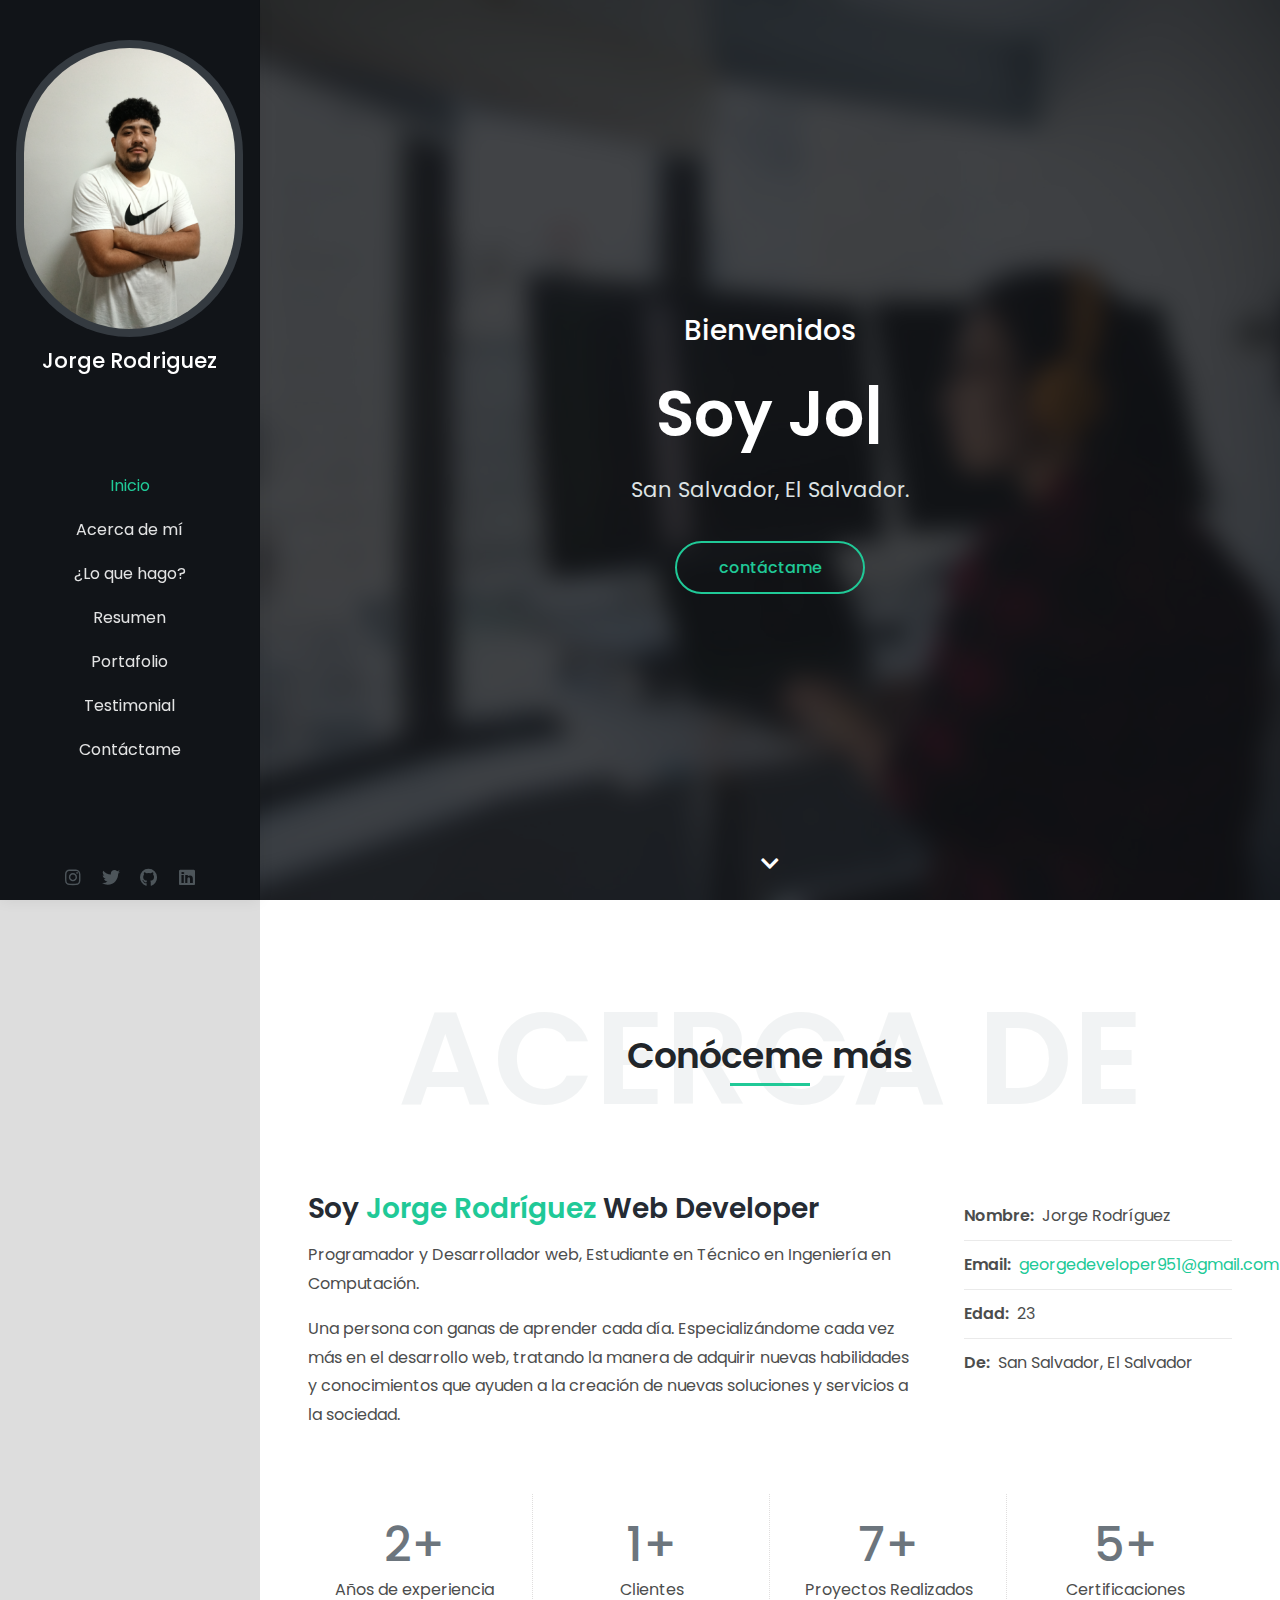
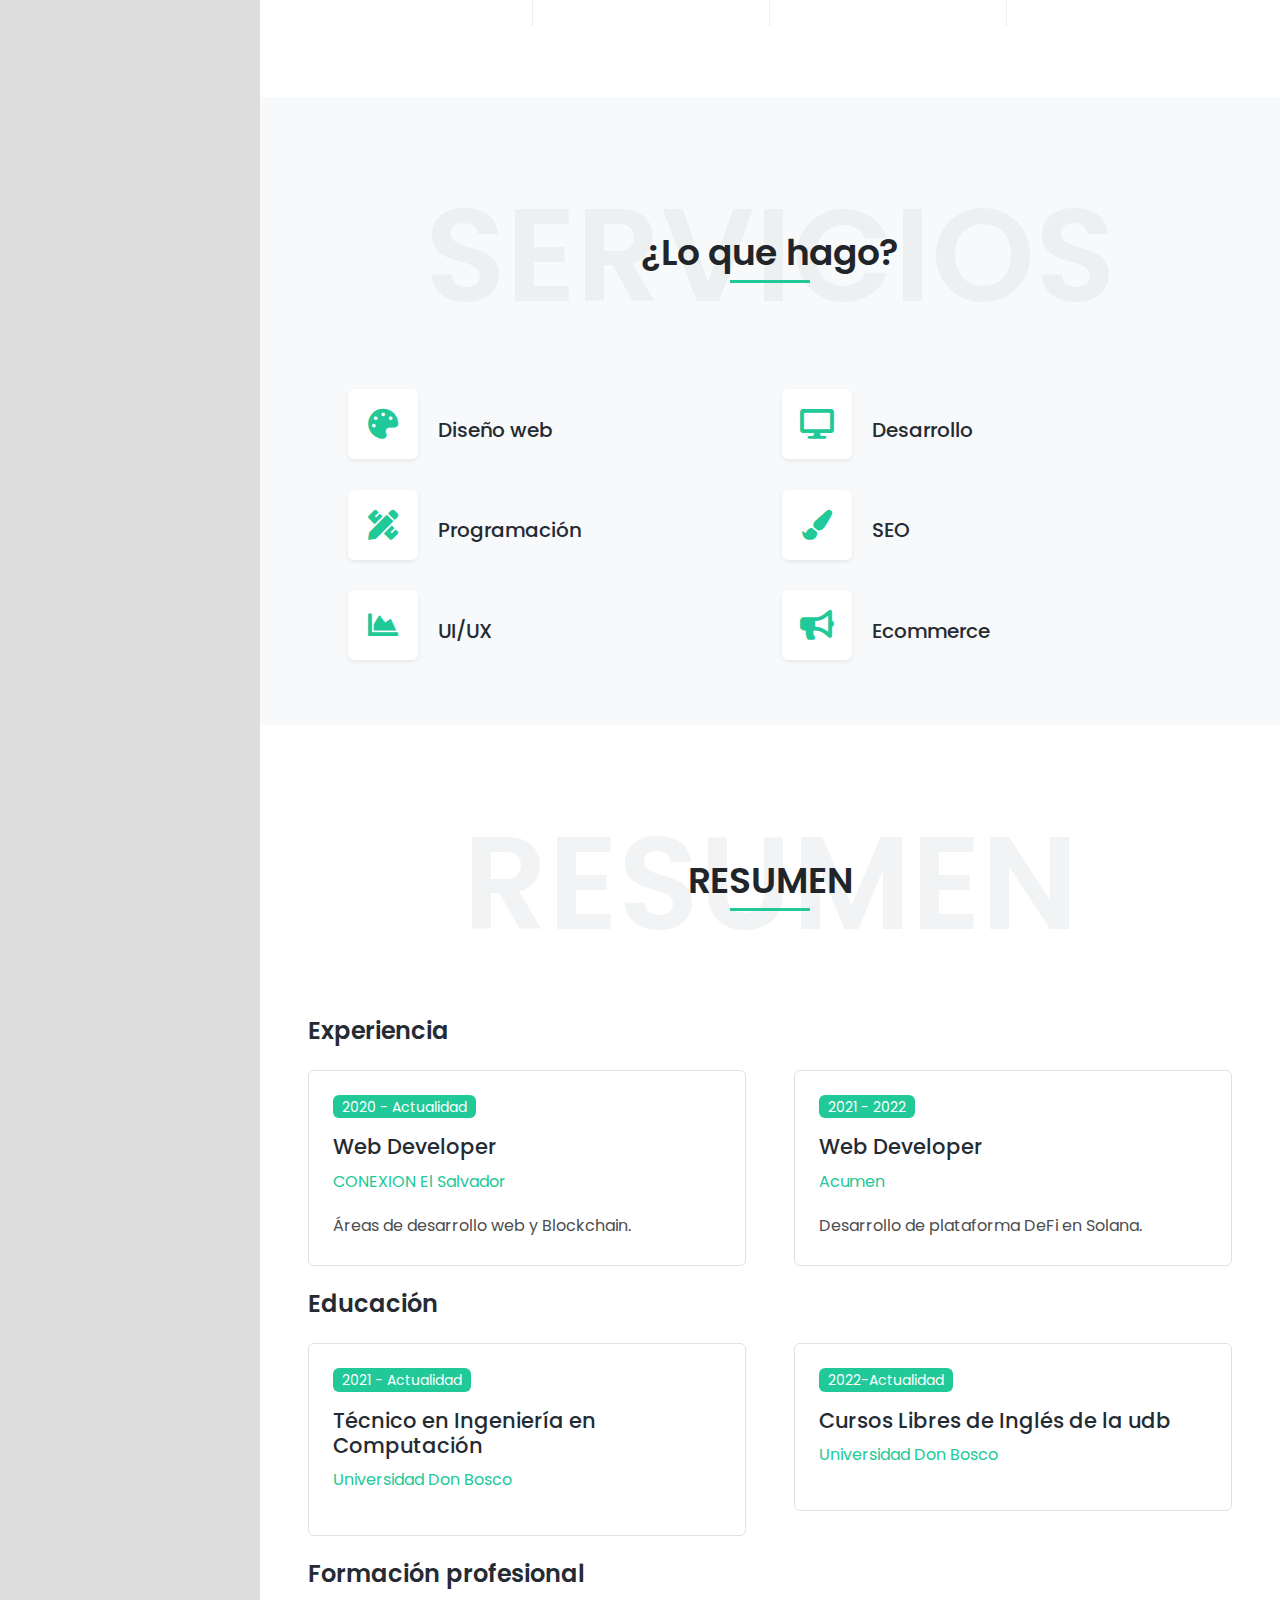
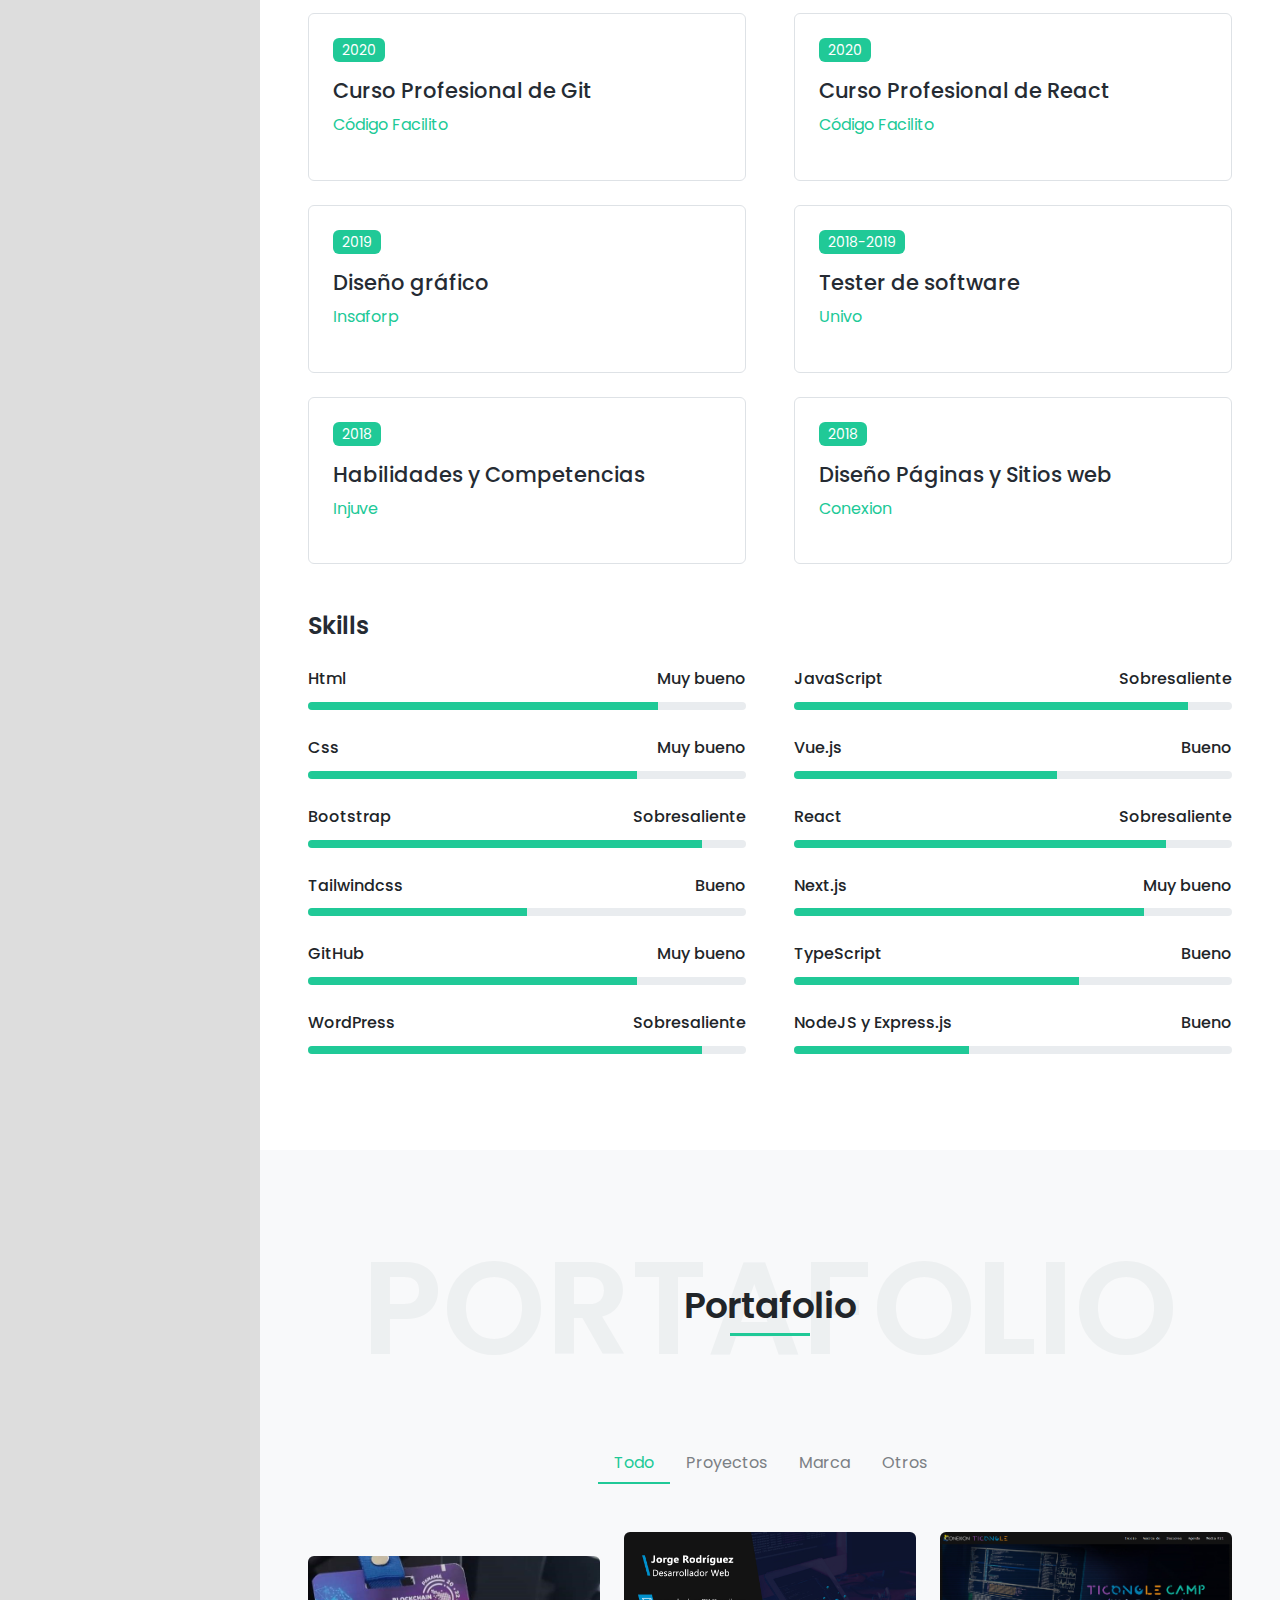
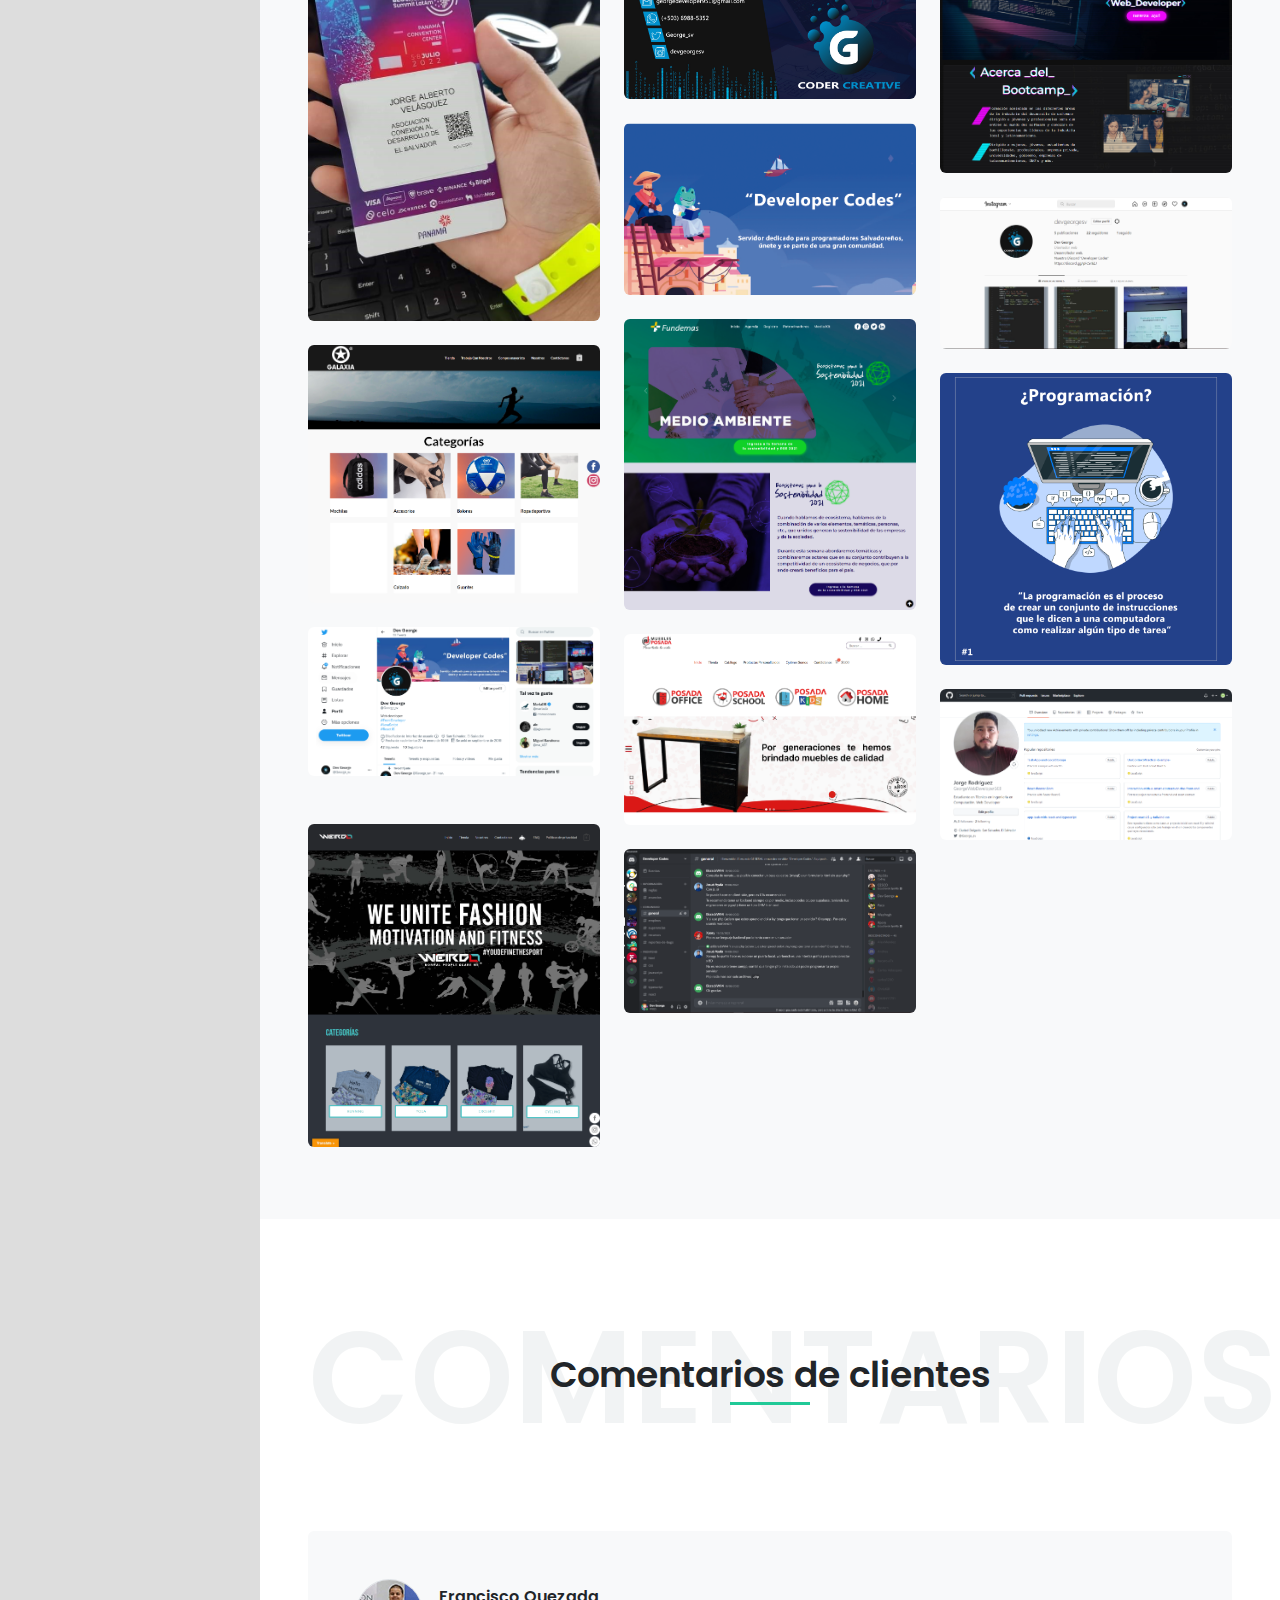
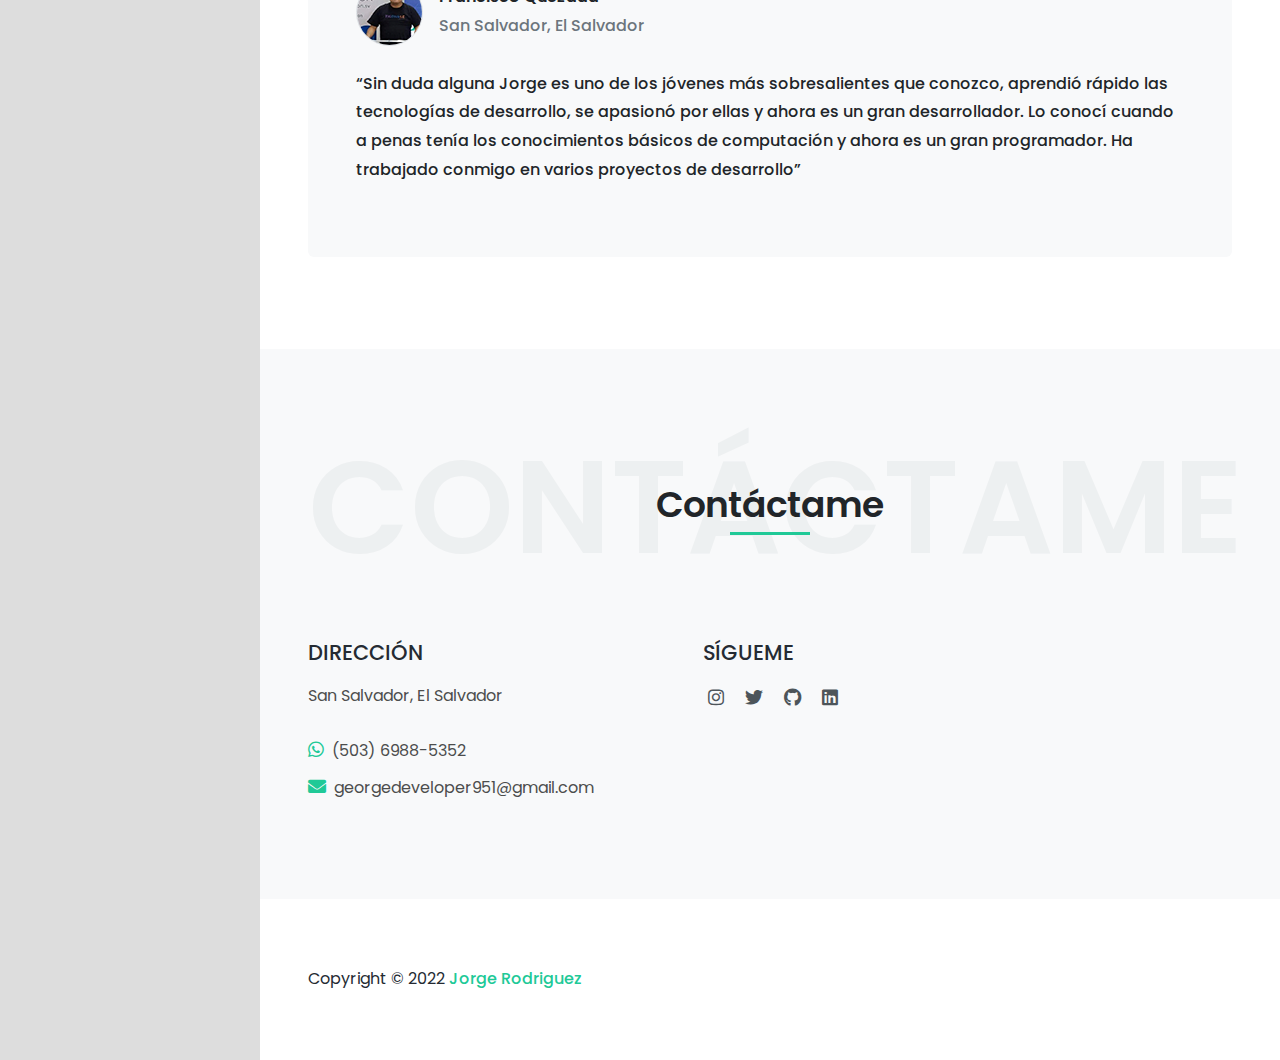
==== index.html @ da973ad8 "Portafolio" ====
<!DOCTYPE html>
<html lang="en">
<head>
<meta charset="UTF-8" />
<meta http-equiv="X-UA-Compatible" content="IE=edge">
<meta name="viewport" content="width=device-width, initial-scale=1">
<link href="images/logos_george.png" rel="icon" />
<title>Jorge Rodríguez - Desarrollador web</title>
<meta name="description" content="Simone is responsive bootstrap 5 one page personal portfolio html template.">
<meta name="author" content="harnishdesign.net">

<!-- Web Fonts -->
<link href="https://fonts.googleapis.com/css2?family=Poppins:ital,wght@0,100;0,200;0,300;0,400;0,500;0,600;0,700;0,800;0,900;1,100;1,200;1,300;1,400;1,500;1,600;1,700;1,800;1,900&display=swap" rel="stylesheet">

<!-- Stylesheet
============================== -->
<!-- Bootstrap -->
<link rel="stylesheet" type="text/css" href="vendor/bootstrap/css/bootstrap.min.css" />
<!-- Font Awesome Icon -->
<link rel="stylesheet" type="text/css" href="vendor/font-awesome/css/all.min.css" />
<!-- Owl Carousel -->
<link rel="stylesheet" type="text/css" href="vendor/owl.carousel/assets/owl.carousel.min.css" />
<!-- Magnific Popup -->
<link rel="stylesheet" type="text/css" href="vendor/magnific-popup/magnific-popup.min.css" />
<!-- Custom Stylesheet -->
<link rel="stylesheet" type="text/css" href="css/stylesheet.css" />

<!-- <link rel="stylesheet" type="text/css" href="css/main.css" /> -->

</head>

<body class="side-header" data-bs-spy="scroll" data-bs-target="#header-nav" data-bs-offset="1">

<!-- Preloader -->
<!-- <div class="preloader">
  <div class="lds-ellipsis">
    <div></div>
    <div></div>
    <div></div>
    <div></div>
  </div>
</div> -->
<!-- Preloader End --> 

<!-- Document Wrapper   
=============================== -->
<div id="main-wrapper"> 
  <!-- Header
  ============================ -->
  <header id="header" class="sticky-top"> 
    <!-- Navbar -->
    <nav class="primary-menu navbar navbar-expand-lg navbar-dark bg-dark border-bottom-0">
      <div class="container-fluid position-relative h-100 flex-lg-column ps-3 px-lg-3 pt-lg-3 pb-lg-2"> 
        
        <!-- Logo --> 
        <a href="index.html" class="mb-lg-auto mt-lg-4">
			<span class="bg-dark-2 rounded-pill p-2 mb-lg-1 d-none d-lg-inline-block">
				<img class="img-fluid rounded-pill d-block" src="images/profile.png" title="I'm Simone" alt="">
			</span>
			<h1 class="text-5 text-white text-center mb-0 d-lg-block">Jorge Rodriguez</h1>
        </a> 
        <!-- Logo End -->
        
        <div id="header-nav" class="collapse navbar-collapse w-100 my-lg-auto">
          <ul class="navbar-nav text-lg-center my-lg-auto py-lg-3">
            <li class="nav-item"><a class="nav-link smooth-scroll active" href="#home">Inicio</a></li>
            <li class="nav-item"><a class="nav-link smooth-scroll" href="#about">Acerca de mí</a></li>
            <li class="nav-item"><a class="nav-link smooth-scroll" href="#services">¿Lo que hago?</a></li>
            <li class="nav-item"><a class="nav-link smooth-scroll" href="#resume">Resumen</a></li>
            <li class="nav-item"><a class="nav-link smooth-scroll" href="#portfolio">Portafolio</a></li>
            <li class="nav-item"><a class="nav-link smooth-scroll" href="#testimonial">Testimonial</a></li>
            <li class="nav-item"><a class="nav-link smooth-scroll" href="#contact">Contáctame</a></li>
          </ul>
        </div>
        <ul class="social-icons justify-content-center justify-content-md-start">
            
          <li class="social-icons-google">
            <a data-bs-toggle="tooltip" href="https://www.instagram.com/devgeorgesv/" target="_blank" title="instagram">
               <i class="fab fa-instagram"></i>
             </a>
          </li>
          
          <li class="social-icons-twitter">
             <a data-bs-toggle="tooltip" href="https://twitter.com/George_sv" target="_blank" title="Twitter">
               <i class="fab fa-twitter"></i>
             </a>
          </li>

        <li class="social-icons-github">
          <a data-bs-toggle="tooltip" href="https://github.com/GeorgeWebDeveloper503" target="_blank" title="GitHub">
            <i class="fab fa-github"></i>
          </a>
        </li>

        <li class="social-icons-github">
          <a data-bs-toggle="tooltip" href="https://www.linkedin.com/in/jorgerodriguezsv/" target="_blank" title="linkedin">
            <i class="fab fa-linkedin"></i>
          </a>
        </li>
        
        </ul>
        <button class="navbar-toggler" type="button" data-bs-toggle="collapse" data-bs-target="#header-nav"><span></span><span></span><span></span></button>
      </div>
    </nav>
    <!-- Navbar End --> 
  </header>
  <!-- Header End --> 
		
  <!-- Content
  ============================================= -->
  <div id="content" role="main"> 
    
    <!-- Intro
    ============================================= -->
    <section id="home">
      <div class="hero-wrap">
        <div class="hero-mask opacity-8 bg-dark"></div>
        <div class="hero-bg parallax" style="background-image:url('images/intro-bg.jpg');"></div>
        <div class="hero-content section d-flex min-vh-100">
          <div class="container my-auto">
            <div class="row">
              <div class="col-12 text-center">
                <div class="typed-strings">
                  <p>Soy Jorge Rodríguez </p>
                  <p>Soy Freelancer</p>
                  <p>Soy Desarrollador web</p>
                  <p>Soy Programador web</p>
                  <p>Soy Diseñador web </p>
                </div>
                <p class="text-7 fw-500 text-white mb-2 mb-md-3">Bienvenidos</p>
                <h2 class="text-16 fw-600 text-white mb-2 mb-md-3"><span class="typed"></span></h2>
                <p class="text-5 text-light mb-4">San Salvador, El Salvador.                </p>
				<a href="#contact" class="btn btn-outline-primary rounded-pill shadow-none smooth-scroll mt-2">contáctame</a>
              </div>
            </div>
          </div>
          <a href="#about" class="scroll-down-arrow text-white smooth-scroll"><span class="animated"><i class="fa fa-chevron-down"></i></span></a> </div>
      </div>
    </section>
    <!-- Intro end --> 
    
    <!-- About
    ============================================= -->
    <section id="about" class="section">
      <div class="container px-lg-5"> 
        <!-- Heading -->
        <div class="position-relative d-flex text-center mb-5">
          <h2 class="text-24 text-light opacity-4 text-uppercase fw-600 w-100 mb-0">Acerca de</h2>
          <p class="text-9 text-dark fw-600 position-absolute w-100 align-self-center lh-base mb-0">Conóceme más<span class="heading-separator-line border-bottom border-3 border-primary d-block mx-auto"></span> </p>
        </div>
        <!-- Heading end-->
        
        <div class="row gy-5">
          <div class="col-lg-7 col-xl-8 text-center text-lg-start">
            <h2 class="text-7 fw-600 mb-3">Soy <span class="text-primary">Jorge Rodríguez</span> Web Developer</h2>
            <p>Programador y Desarrollador web, Estudiante en Técnico en Ingeniería en Computación.</p>
            <p>Una persona con ganas de aprender cada día. Especializándome cada vez más en el desarrollo web, tratando la manera de adquirir nuevas habilidades y conocimientos que ayuden a la creación de nuevas soluciones y servicios a la sociedad.</p>
          </div>
          <div class="col-lg-5 col-xl-4">
            <div class="ps-lg-4">
              <ul class="list-style-2">
                <li class=""><span class="fw-600 me-2">Nombre:</span>Jorge Rodríguez</li>
                <li class=""><span class="fw-600 me-2">Email:</span><a href="georgedeveloper951@gmail.com">georgedeveloper951@gmail.com</a></li>
                <li class=""><span class="fw-600 me-2">Edad:</span>23</li>
                <li class="border-0"><span class="fw-600 me-2">De:</span>San Salvador, El Salvador</li>
              </ul>
              <!-- <a href="#" class="btn btn-primary rounded-pill">Descargar CV</a> </div> -->
          </div>
        </div>
        <div class="brands-grid separator-border mt-5">
          <div class="row">
            <div class="col-6 col-md-3">
              <div class="featured-box text-center">
                <h4 class="text-12 text-muted mb-0"><span class="counter" data-from="0" data-to="2">2</span>+</h4>
                <p class="mb-0">Años de experiencia</p>
              </div>
            </div>
            <div class="col-6 col-md-3">
              <div class="featured-box text-center">
                <h4 class="text-12 text-muted mb-0"><span class="counter" data-from="0" data-to="1">1</span>+</h4>
                <p class="mb-0">Clientes</p>
              </div>
            </div>
            <div class="col-6 col-md-3">
              <div class="featured-box text-center">
                <h4 class="text-12 text-muted mb-0"><span class="counter" data-from="0" data-to="7">7</span>+</h4>
                <p class="mb-0">Proyectos Realizados</p>
              </div>
            </div>
            <div class="col-6 col-md-3">
              <div class="featured-box text-center">
                <h4 class="text-12 text-muted mb-0"><span class="counter" data-from="0" data-to="5">5</span>+</h4>
                <p class="mb-0">Certificaciones</p>
              </div>
            </div>
          </div>
        </div>
      </div>
    </section>
    <!-- About end --> 
    
    <!-- Services
    ============================================= -->
    <section id="services" class="section bg-light">
      <div class="container px-lg-5"> 
        <!-- Heading -->
        <div class="position-relative d-flex text-center mb-5">
          <h2 class="text-24 text-light opacity-4 text-uppercase fw-600 w-100 mb-0">SERVICIOS</h2>
          <p class="text-9 text-dark fw-600 position-absolute w-100 align-self-center lh-base mb-0">¿Lo que hago?<span class="heading-separator-line border-bottom border-3 border-primary d-block mx-auto"></span> </p>
        </div>
        <!-- Heading end-->
        
        <div class="row">
          <div class="col-lg-11 mx-auto">
            <div class="row">
              <div class="col-md-6">
                <div class="featured-box style-3 mb-5">
                  <div class="featured-box-icon text-primary bg-white shadow-sm rounded"> <i class="fas fa-palette"></i> </div>
                  <p class="mb-0"> <br />  </p>
                  <h3 class="centerSpecialty">Diseño web</h3>
                
                </div>
              </div>
              <div class="col-md-6">
                <div class="featured-box style-3 mb-5">
                  <div class="featured-box-icon text-primary bg-white shadow-sm rounded"> <i class="fas fa-desktop"></i></div>
                  <p class="mb-0"> <br />  </p>
                  <h3 class="centerSpecialty">Desarrollo</h3>
                
                </div>
              </div>
              <div class="col-md-6">
                <div class="featured-box style-3 mb-5">
                  <div class="featured-box-icon text-primary bg-white shadow-sm rounded"> <i class="fas fa-pencil-ruler"></i> </div>
                  <p class="mb-0"> <br />  </p>
                  <h3 class="centerSpecialty">Programación</h3>
                
                </div>
              </div>
              <div class="col-md-6">
                <div class="featured-box style-3 mb-5">
                  <div class="featured-box-icon text-primary bg-white shadow-sm rounded"> <i class="fas fa-paint-brush"></i> </div>
                  <p class="mb-0"> <br />  </p>
                  <h3 class="centerSpecialty">SEO</h3>
                
                </div>
              </div>
              <div class="col-md-6">
                <div class="featured-box style-3 mb-5 mb-md-0">
                  <div class="featured-box-icon text-primary bg-white shadow-sm rounded"> <i class="fas fa-chart-area"></i> </div>
                  <p class="mb-0"> <br />  </p>
                  <h3 class="centerSpecialty">UI/UX</h3>
                
                </div>
              </div>
              <div class="col-md-6">
                <div class="featured-box style-3 mb-0">
                  <div class="featured-box-icon text-primary bg-white shadow-sm rounded"> <i class="fas fa-bullhorn"></i> </div>
                  <p class="mb-0"> <br />  </p>
                  <h3 class="centerSpecialty">Ecommerce</h3>
                
                </div>
              </div>
            </div>
          </div>
        </div>
      </div>
    </section>
    <!-- Services end --> 
    
    <!-- Resume
    ============================================= -->
    <section id="resume" class="section">
      <div class="container px-lg-5"> 
        <!-- Heading -->
        <div class="position-relative d-flex text-center mb-5">
          <h2 class="text-24 text-light opacity-4 text-uppercase fw-600 w-100 mb-0">RESUMEN</h2>
          <p class="text-9 text-dark fw-600 position-absolute w-100 align-self-center lh-base mb-0">RESUMEN<span class="heading-separator-line border-bottom border-3 border-primary d-block mx-auto"></span> </p>
        </div>
        <!-- Heading end-->
        
        <div class="row gx-5"> 
            <!-- My Experience -->
            <h2 class="text-6 fw-600 mb-4">Experiencia</h2>
           
            <div class="col-md-6">
             
              <div class="bg-white border rounded p-4 mb-4">
                <p class="badge bg-primary text-2 fw-400">2020 - Actualidad</p>
                <h3 class="text-5">Web Developer</h3>
                <p class="text-danger"><a href="https://www.linkedin.com/company/conexion_sv/" target="_blank">CONEXION El Salvador</a></p>
                <p class="mb-0">Áreas de desarrollo web y Blockchain.</p>

              </div>            
            </div>

            <div class="col-md-6">
              
              <div class="bg-white border rounded p-4 mb-4">
                <p class="badge bg-primary text-2 fw-400">2021 - 2022</p>
                <h3 class="text-5">Web Developer</h3>
                <p class="text-danger"> <a href="https://acumen.network/" target="_blank"> Acumen</a></p>
                <p class="mb-0">Desarrollo de plataforma DeFi en Solana.</p>
              </div>
  
            </div>

        </div>

        <div class="row gx-5">
             <!-- My Education -->
             <h2 class="text-6 fw-600 mb-4">Educación</h2>
              <div class="col-md-6"> 
                <div class="bg-white border rounded p-4 mb-4">
                  <p class="badge bg-primary text-2 fw-400">2021 - Actualidad</p>
                  <h3 class="text-5">Técnico en Ingeniería en Computación</h3>
                  <p class="text-danger"><a href="https://www.udb.edu.sv/udb/" target="_blank">Universidad Don Bosco</a></p>
                </div>
              </div>
            
              <div class="col-md-6"> 
                <div class="bg-white border rounded p-4 mb-4">
                  <p class="badge bg-primary text-2 fw-400">2022-Actualidad</p>
                  <h3 class="text-5">Cursos Libres de Inglés de la udb</h3>
                  <p class="text-danger"><a href="https://www.udb.edu.sv/idiomas/cursos.html" target="_blank">Universidad Don Bosco</a></p>

                </div>
              </div>

        </div>

        <div class="row gx-5">
          <!-- My Education -->
          <h2 class="text-6 fw-600 mb-4">Formación profesional</h2>

          <div class="col-md-6"> 
            <div class="bg-white border rounded p-4 mb-4">
              <p class="badge bg-primary text-2 fw-400">2020</p>
              <h3 class="text-5">Curso Profesional de Git</h3>
              <p class="text-danger"><a href="https://codigofacilito.com/" target="_blank">Código Facilito</a></p>
            </div>
          </div>

          <div class="col-md-6"> 
            <div class="bg-white border rounded p-4 mb-4">
              <p class="badge bg-primary text-2 fw-400">2020</p>
              <h3 class="text-5">Curso Profesional de React</h3>
              <p class="text-danger"><a href="https://codigofacilito.com/" target="_blank">Código Facilito</a></p>

            </div>
          </div>

            <div class="col-md-6"> 
              <div class="bg-white border rounded p-4 mb-4">
                <p class="badge bg-primary text-2 fw-400">2019</p>
                <h3 class="text-5">Diseño gráfico </h3>
                <p class="text-danger"><a href="https://www.insaforp.org.sv/" target="_blank">Insaforp</a></p>
              </div>
            </div>
          
            <div class="col-md-6"> 
              <div class="bg-white border rounded p-4 mb-4">
                <p class="badge bg-primary text-2 fw-400">2018-2019</p>
                <h3 class="text-5">Tester de software</h3>
                <p class="text-danger"><a href="https://www.univo.edu.sv/" target="_blank">Univo</a></p>
              </div>
            </div>

            <div class="col-md-6"> 
              <div class="bg-white border rounded p-4 mb-4">
                <p class="badge bg-primary text-2 fw-400">2018</p>
                <h3 class="text-5">Habilidades y Competencias </h3>
                <p class="text-danger"><a href="https://injuve.gob.sv/" target="_blank">Injuve</a></p>
              </div>
            </div>

            <div class="col-md-6"> 
              <div class="bg-white border rounded p-4 mb-4">
                <p class="badge bg-primary text-2 fw-400">2018</p>
                <h3 class="text-5">Diseño Páginas y Sitios web </h3>
                <p class="text-danger"><a href="https://www.linkedin.com/company/conexion_sv/" target="_blank">Conexion</a></p>
              </div>
            </div>
         
        </div>


        <!-- My Skills -->
		<h2 class="text-6 fw-600 mt-4 mb-4">Skills</h2>
        <div class="row gx-5">
          <div class="col-md-6">
            <p class="text-dark fw-500 text-start mb-2">Html <span class="float-end">Muy bueno</span></p>
            <div class="progress progress-sm mb-4">
              <div class="progress-bar" role="progressbar" style="width: 80%" aria-valuenow="80" aria-valuemin="0" aria-valuemax="100"></div>
            </div>

            <p class="text-dark fw-500 text-start mb-2">Css <span class="float-end">Muy bueno</span></p>
            <div class="progress progress-sm mb-4">
              <div class="progress-bar" role="progressbar" style="width: 75%" aria-valuenow="75" aria-valuemin="0" aria-valuemax="100"></div>
            </div>

            <p class="text-dark fw-500 text-start mb-2">Bootstrap <span class="float-end">Sobresaliente</span></p>
            <div class="progress progress-sm mb-4">
              <div class="progress-bar" role="progressbar" style="width: 90%" aria-valuenow="65" aria-valuemin="0" aria-valuemax="100"></div>
            </div>

            <p class="text-dark fw-500 text-start mb-2">Tailwindcss <span class="float-end">Bueno</span></p>
            <div class="progress progress-sm mb-4">
              <div class="progress-bar" role="progressbar" style="width: 50%" aria-valuenow="50" aria-valuemin="0" aria-valuemax="100"></div>
            </div>

            <p class="text-dark fw-500 text-start mb-2">GitHub<span class="float-end">Muy bueno</span></p>
            <div class="progress progress-sm mb-4">
              <div class="progress-bar" role="progressbar" style="width: 75%" aria-valuenow="75" aria-valuemin="0" aria-valuemax="100"></div>
            </div>

            <p class="text-dark fw-500 text-start mb-2">WordPress <span class="float-end">Sobresaliente</span></p>
            <div class="progress progress-sm mb-4">
              <div class="progress-bar" role="progressbar" style="width: 90%" aria-valuenow="90" aria-valuemin="0" aria-valuemax="100"></div>
            </div>
            

          </div>
          <div class="col-md-6">
            <p class="text-dark fw-500 text-start mb-2">JavaScript <span class="float-end">Sobresaliente</span></p>
            <div class="progress progress-sm mb-4">
              <div class="progress-bar" role="progressbar" style="width: 90%" aria-valuenow="90" aria-valuemin="0" aria-valuemax="100"></div>
            </div>

            <p class="text-dark fw-500 text-start mb-2">Vue.js <span class="float-end">Bueno</span></p>
            <div class="progress progress-sm mb-4">
              <div class="progress-bar" role="progressbar" style="width: 60%" aria-valuenow="60" aria-valuemin="0" aria-valuemax="100"></div>
            </div>

            <p class="text-dark fw-500 text-start mb-2">React <span class="float-end">Sobresaliente</span></p>
            <div class="progress progress-sm mb-4">
              <div class="progress-bar" role="progressbar" style="width:85%" aria-valuenow="85" aria-valuemin="0" aria-valuemax="100"></div>
            </div>

            <p class="text-dark fw-500 text-start mb-2">Next.js <span class="float-end">Muy bueno</span></p>
            <div class="progress progress-sm mb-4">
              <div class="progress-bar" role="progressbar" style="width: 80%" aria-valuenow="80" aria-valuemin="0" aria-valuemax="100"></div>
            </div>

            <p class="text-dark fw-500 text-start mb-2">TypeScript<span class="float-end">Bueno</span></p>
            <div class="progress progress-sm mb-4">
              <div class="progress-bar" role="progressbar" style="width: 65%" aria-valuenow="65" aria-valuemin="0" aria-valuemax="100"></div>
            </div>

            <p class="text-dark fw-500 text-start mb-2">NodeJS y Express.js <span class="float-end">Bueno</span></p>
            <div class="progress progress-sm mb-4">
              <div class="progress-bar" role="progressbar" style="width: 40%" aria-valuenow="40" aria-valuemin="0" aria-valuemax="100"></div>
            </div>






          </div>
        </div>
        <!-- <div class="text-center mt-5"><a href="#" class="btn btn-outline-secondary rounded-pill shadow-none">Download CV <span class="ms-1"><i class="fas fa-download"></i></span></a></div> -->
      </div>
    </section>
    <!-- Resume end --> 
    
    <!-- Portfolio
    ============================================= -->
    <section id="portfolio" class="section bg-light">
      <div class="container px-lg-5"> 
        <!-- Heading -->
        <div class="position-relative d-flex text-center mb-5">
          <h2 class="text-24 text-light opacity-4 text-uppercase fw-600 w-100 mb-0">Portafolio</h2>
          <p class="text-9 text-dark fw-600 position-absolute w-100 align-self-center lh-base mb-0">Portafolio<span class="heading-separator-line border-bottom border-3 border-primary d-block mx-auto"></span> </p>
        </div>
        <!-- Heading end--> 
        
        <!-- Filter Menu -->
        <ul class="portfolio-menu nav nav-tabs justify-content-center border-bottom-0 mb-5">
          <li class="nav-item"> <a data-filter="*" class="nav-link active" href="">Todo</a></li>
          <li class="nav-item"> <a data-filter=".proyecto" href="" class="nav-link">Proyectos</a></li>
          <li class="nav-item"> <a data-filter=".marca" href="" class="nav-link">Marca</a></li>
          <li class="nav-item"> <a data-filter=".fotos" href="" class="nav-link">Otros</a></li>
        </ul>
        <!-- Filter Menu end -->
        <div class="portfolio popup-ajax-gallery">
          <div class="row portfolio-filter g-4">
   
            <div class="col-sm-6 col-lg-4 marca">
              <div class="portfolio-box rounded">
                <div class="portfolio-img rounded"> <img class="img-fluid d-block" src="images/projects/logo.png" alt="">
                  <div class="portfolio-overlay"> <a class="popup-ajax stretched-link" href="ajax/logo.html"></a>
                    <div class="portfolio-overlay-details">
                      <h5 class="text-white fw-400">LogoDev George</h5>
                      <span class="text-light"></span> </div>
                  </div>
                </div>
              </div>
            </div>

            
            <!-- <div class="col-sm-6 col-lg-4 proyecto">
              <div class="portfolio-box rounded">
                <div class="portfolio-img rounded"> <img class="img-fluid d-block" src="images/projects/chambaticon.PNG" alt="">
                  <div class="portfolio-overlay"> <a class="popup-ajax stretched-link" href="ajax/chamabticon.html"></a>
                    <div class="portfolio-overlay-details">
                      <h5 class="text-white fw-400">Chambaticon</h5>
                      <span class="text-light">Categoria</span> </div>
                  </div>
                </div>
              </div>
            </div> -->


            <div class="col-sm-6 col-lg-4 marca">
              <div class="portfolio-box rounded">
                <div class="portfolio-img rounded"> <img class="img-fluid d-block" src="images/projects/TarjetaDePresetacionl.jpg" alt="">
                  <div class="portfolio-overlay"> <a class="popup-ajax stretched-link" href="ajax/presentacion.htm"></a>
                    <div class="portfolio-overlay-details">
                      <h5 class="text-white fw-400">LogoDev George</h5>
                      <span class="text-light"></span> </div>
                  </div>
                </div>
              </div>
            </div>

            <div class="col-sm-6 col-lg-4 proyecto">
              <div class="portfolio-box rounded">
                <div class="portfolio-img rounded"> <img class="img-fluid d-block" src="images/projects/bootcampWebDeveloper.png" alt="">
                  <div class="portfolio-overlay"> <a class="popup-ajax stretched-link" href="ajax/bootcampWebDeveloper.html"></a>
                    <div class="portfolio-overlay-details">
                      <h5 class="text-white fw-400">Bootcamp Web Developer</h5>
                      <span class="text-light"></span> </div>
                  </div>
                </div>
              </div>
            </div>

            <div class="col-sm-6 col-lg-4 fotos">
              <div class="portfolio-box rounded">
                <div class="portfolio-img rounded"> <img class="img-fluid d-block" src="images/projects/otros/BlockchainSummitLatam.jpeg" alt="">
                  <div class="portfolio-overlay"> <a class="popup-ajax stretched-link" href="ajax/BlockchainSummitLatam.html"></a>
                    <div class="portfolio-overlay-details">
                      <h5 class="text-white fw-400">Blockchain Summit Latam</h5>
                      <span class="text-light"></span> </div>
                  </div>
                </div>
              </div>
            </div>

            <div class="col-sm-6 col-lg-4 marca">
              <div class="portfolio-box rounded">
                <div class="portfolio-img rounded"> <img class="img-fluid d-block" src="images/projects/discord.png" alt="">
                  <div class="portfolio-overlay"> <a class="popup-ajax stretched-link" href="ajax/discord.html"></a>
                    <div class="portfolio-overlay-details">
                      <h5 class="text-white fw-400">Developer Codes</h5>
                      <span class="text-light"></span> </div>
                  </div>
                </div>
              </div>
            </div>

            <div class="col-sm-6 col-lg-4 marca">
              <div class="portfolio-box rounded">
                <div class="portfolio-img rounded"> <img class="img-fluid d-block" src="images/projects/instragram.png" alt="">
                  <div class="portfolio-overlay"> <a class="popup-ajax stretched-link" href="ajax/redesSociales.html"></a>
                    <div class="portfolio-overlay-details">
                      <h5 class="text-white fw-400">Redes Sociales</h5>
                      <span class="text-light"></span> </div>
                  </div>
                </div>
              </div>
            </div>

            <div class="col-sm-6 col-lg-4 proyecto">
              <div class="portfolio-box rounded">
                <div class="portfolio-img rounded"> <img class="img-fluid d-block" src="images/projects/ssosrse.png" alt="">
                  <div class="portfolio-overlay"> <a class="popup-ajax stretched-link" href="ajax/ssosrse.html"></a>
                    <div class="portfolio-overlay-details">
                      <h5 class="text-white fw-400">Semana de la sostenibilidad y RSE 2021</h5>
                      <span class="text-light"></span> </div>
                  </div>
                </div>
              </div>
            </div>
            
            <div class="col-sm-6 col-lg-4 proyecto">
              <div class="portfolio-box rounded">
                <div class="portfolio-img rounded"> <img class="img-fluid d-block" src="images/projects/galaxiaDeporte.png" alt="">
                  <div class="portfolio-overlay"> <a class="popup-ajax stretched-link" href="ajax/galaxiaDeporte.html"></a>
                    <div class="portfolio-overlay-details">
                      <h5 class="text-white fw-400">Galaxia Deporte</h5>
                      <span class="text-light"></span> </div>
                  </div>
                </div>
              </div>
            </div>

            <div class="col-sm-6 col-lg-4 fotos">
              <div class="portfolio-box rounded">
                <div class="portfolio-img rounded"> <img class="img-fluid d-block" src="images/projects/otros/Publicacion1.jpg" alt="">
                  <div class="portfolio-overlay"> <a class="popup-ajax stretched-link" href="ajax/Publicacion1.html"></a>
                    <div class="portfolio-overlay-details">
                      <h5 class="text-white fw-400">Publicaciones en redes sociales</h5>
                      <span class="text-light"></span> </div>
                  </div>
                </div>
              </div>
            </div>

            <div class="col-sm-6 col-lg-4 marca">
              <div class="portfolio-box rounded">
                <div class="portfolio-img rounded"> <img class="img-fluid d-block" src="images/projects/twitter.PNG" alt="">
                  <div class="portfolio-overlay"> <a class="popup-ajax stretched-link" href="ajax/redesSociales.html"></a>
                    <div class="portfolio-overlay-details">
                      <h5 class="text-white fw-400">Redes Sociales</h5>
                      <span class="text-light"></span> </div>
                  </div>
                </div>
              </div>
            </div>

            <div class="col-sm-6 col-lg-4 proyecto">
              <div class="portfolio-box rounded">
                <div class="portfolio-img rounded"> <img class="img-fluid d-block" src="images/projects/mueblesPosoda.png" alt="">
                  <div class="portfolio-overlay"> <a class="popup-ajax stretched-link" href="ajax/mueblesPosoda.html"></a>
                    <div class="portfolio-overlay-details">
                      <h5 class="text-white fw-400">Muebles Posada</h5>
                      <span class="text-light"></span> </div>
                  </div>
                </div>
              </div>
            </div>

            <div class="col-sm-6 col-lg-4 marca">
              <div class="portfolio-box rounded">
                <div class="portfolio-img rounded"> <img class="img-fluid d-block" src="images/projects/git.PNG" alt="">
                  <div class="portfolio-overlay"> <a class="popup-ajax stretched-link" href="ajax/redesSociales.html"></a>
                    <div class="portfolio-overlay-details">
                      <h5 class="text-white fw-400">Redes Sociales</h5>
                      <span class="text-light"></span> </div>
                  </div>
                </div>
              </div>
            </div>

            <div class="col-sm-6 col-lg-4 fotos">
              <div class="portfolio-box rounded">
                <div class="portfolio-img rounded"> <img class="img-fluid d-block" src="images/projects/otros/commits.png" alt="">
                  <div class="portfolio-overlay"> <a class="popup-ajax stretched-link" href="ajax/commits.html"></a>
                    <div class="portfolio-overlay-details">
                      <h5 class="text-white fw-400">Aportes en el último año: 2021-2022</h5>
                      <span class="text-light"></span> </div>
                  </div>
                </div>
              </div>
            </div>

            <div class="col-sm-6 col-lg-4 proyecto">
              <div class="portfolio-box rounded">
                <div class="portfolio-img rounded"> <img class="img-fluid d-block" src="images/projects/weirdosportwear.png" alt="">
                  <div class="portfolio-overlay"> <a class="popup-ajax stretched-link" href="ajax/weirdosportwear.html"></a>
                    <div class="portfolio-overlay-details">
                      <h5 class="text-white fw-400">Weirdo Sportwear</h5>
                      <span class="text-light"></span> </div>
                  </div>
                </div>
              </div>
            </div>
            
            <div class="col-sm-6 col-lg-4 marca">
              <div class="portfolio-box rounded">
                <div class="portfolio-img rounded"> <img class="img-fluid d-block" src="images/projects/discordC.PNG" alt="">
                  <div class="portfolio-overlay"> <a class="popup-ajax stretched-link" href="ajax/discord.html"></a>
                    <div class="portfolio-overlay-details">
                      <h5 class="text-white fw-400">Developer Codes</h5>
                      <span class="text-light"></span> </div>
                  </div>
                </div>
              </div>
            </div>

            <!-- <div class="col-sm-6 col-lg-4 proyecto">
              <div class="portfolio-box rounded">
                <div class="portfolio-img rounded"> <img class="img-fluid d-block" src="images/projects/generalServices.png" alt="">
                  <div class="portfolio-overlay"> <a class="popup-ajax stretched-link" href="ajax/GeneralServices.html"></a>
                    <div class="portfolio-overlay-details">
                      <h5 class="text-white fw-400">General Services</h5>
                      <span class="text-light"></span> </div>
                  </div>
                </div>
              </div>
            </div> -->
            
          </div>
        </div>
      </div>
    </section>
    <!-- Portfolio end --> 
    
    <!-- Testimonial
    ============================================= -->
    <section id="testimonial" class="section">
      <div class="container px-lg-5"> 
        <div class="position-relative d-flex text-center mb-5">
          <h2 class="text-24 text-light opacity-4 text-uppercase fw-600 w-100 mb-0">Comentarios</h2>
          <p class="text-9 text-dark fw-600 position-absolute w-100 align-self-center lh-base mb-0">Comentarios de clientes<span class="heading-separator-line border-bottom border-3 border-primary d-block mx-auto"></span> </p>
        </div>
        
        <div class="owl-carousel owl-theme" data-loop="true" data-nav="false" data-autoplay="false" data-margin="25" data-stagepadding="0" data-slideby="1" data-items-xs="1" data-items-sm="1" data-items-md="1" data-items-lg="1">
         
          <div class="item">
            <div class="bg-light rounded p-5">
              <div class="d-flex align-items-center mt-auto mb-4"> <img class="img-fluid rounded-circle border d-inline-block w-auto" src="images/testimonial/Frank.png" alt="">
                <p class="ms-3 mb-0"><strong class="d-block text-dark fw-600">Francisco Quezada</strong> <span class="text-muted fw-500">San Salvador, El Salvador</span></p>
              </div>
              <p class="text-dark fw-500 mb-4">“Sin duda alguna Jorge es uno de los jóvenes más sobresalientes que conozco, aprendió rápido las tecnologías de desarrollo, se apasionó por ellas y ahora es un gran desarrollador. Lo conocí cuando a penas tenía los conocimientos básicos de computación y ahora es un gran programador. Ha trabajado conmigo en varios proyectos de desarrollo”</p>
              <!-- <span class="text-2"> <i class="fas fa-star text-warning"></i> <i class="fas fa-star text-warning"></i> <i class="fas fa-star text-warning"></i> <i class="fas fa-star text-warning"></i> <i class="fas fa-star text-warning"></i> </span> </div> -->
        
          </div>


        </div>
      </div>
    </section>
    <!-- Testimonial end --> 
    
    <!-- Contact Me
    ============================================= -->
    <section id="contact" class="section bg-light">
      <div class="container px-lg-5">
        <!-- Heading -->
        <div class="position-relative d-flex text-center mb-5">
          <h2 class="text-24 text-light opacity-4 text-uppercase fw-600 w-100 mb-0">Contáctame</h2>
          <p class="text-9 text-dark fw-600 position-absolute w-100 align-self-center lh-base mb-0">Contáctame<span class="heading-separator-line border-bottom border-3 border-primary d-block mx-auto"></span> </p>
        </div>
        <!-- Heading end-->
        <div class="row gy-5">
          <div class="col-md-6 col-xl-5 order-1 order-md-0 text-center text-md-start">
            <h2 class="mb-3 text-5 text-uppercase">Dirección</h2>
            <p class="text-3 mb-4">San Salvador, El Salvador<br></p>
            <!-- <p class="text-3 mb-1"><span class="text-primary text-4 me-2"><i class="fas fa-phone"></i></span>(503) 6988-5352</p> -->
            <p class="text-3 mb-1"><span class="text-primary text-4 me-2"><i class='fab fa-whatsapp'></i></span>(503) 6988-5352 </p>
            <p class="text-3 mb-4"><span class="text-primary text-4 me-2"><i class="fas fa-envelope"></i></span>georgedeveloper951@gmail.com</p>
            <!-- <h2 class="mb-3 text-5 text-uppercase">Sígueme</h2>
            <ul class="social-icons justify-content-center justify-content-md-start">
            
              <li class="social-icons-google">
                <a data-bs-toggle="tooltip" href="https://www.instagram.com/devgeorgesv/" target="_blank" title="instagram">
                   <i class="fab fa-instagram"></i>
                 </a>
              </li>
              
              <li class="social-icons-twitter">
                 <a data-bs-toggle="tooltip" href="https://twitter.com/George_sv" target="_blank" title="Twitter">
                   <i class="fab fa-twitter"></i>
                 </a>
              </li>

            <li class="social-icons-github">
              <a data-bs-toggle="tooltip" href="https://github.com/GeorgeWebDeveloper503" target="_blank" title="GitHub">
                <i class="fab fa-github"></i>
              </a>
            </li>

            <li class="social-icons-github">
              <a data-bs-toggle="tooltip" href="https://www.linkedin.com/in/jorgerodriguezsv/" target="_blank" title="linkedin">
                <i class="fab fa-linkedin"></i>
              </a>
            </li>
            
            </ul> -->
          </div>
          <div class="col-md-6 col-xl-7 order-0 order-md-1">
            <h2 class="mb-3 text-5 text-uppercase">Sígueme</h2>
            <ul class="social-icons justify-content-center justify-content-md-start">
            
              <li class="social-icons-google">
                <a data-bs-toggle="tooltip" href="https://www.instagram.com/devgeorgesv/" target="_blank" title="instagram">
                   <i class="fab fa-instagram"></i>
                 </a>
              </li>
              
              <li class="social-icons-twitter">
                 <a data-bs-toggle="tooltip" href="https://twitter.com/George_sv" target="_blank" title="Twitter">
                   <i class="fab fa-twitter"></i>
                 </a>
              </li>

            <li class="social-icons-github">
              <a data-bs-toggle="tooltip" href="https://github.com/GeorgeWebDeveloper503" target="_blank" title="GitHub">
                <i class="fab fa-github"></i>
              </a>
            </li>

            <li class="social-icons-github">
              <a data-bs-toggle="tooltip" href="https://www.linkedin.com/in/jorgerodriguezsv/" target="_blank" title="linkedin">
                <i class="fab fa-linkedin"></i>
              </a>
            </li>
            
            </ul>
            <!-- <h2 class="mb-3 text-5 text-uppercase text-center text-md-start">Enviar un mensaje</h2>
			<form id="contact-form" action="php/mail.php" method="post">
              
			  <div class="row g-4">
                <div class="col-xl-6">
                    <input name="name" type="text" class="form-control" required placeholder="Nombre">
                </div>
                <div class="col-xl-6">
                    <input name="email" type="email" class="form-control" required placeholder="Email">
                </div>
				<div class="col">
					<textarea name="form-message" class="form-control" rows="5" required placeholder="Mensaje"></textarea>
				</div>
              </div>
			  
              <p class="text-center mt-4 mb-0">
				        <button id="submit-btn" class="btn btn-primary rounded-pill d-inline-flex" type="submit">Enviar</button>
              </p>
            </form> -->
          </div>
        </div>
      </div>
    </section>
    <!-- Contact Me end --> 
    
  </div>
  <!-- Content end --> 
  
  <!-- Footer
  ============================================= -->
  <footer id="footer" class="section">
    <div class="container px-lg-5">
      <div class="row">
        <div class="col-lg-12 text-center text-lg-start">
          <p class="mb-3 mb-lg-0">Copyright © 2022 <a href="https://www.instagram.com/devgeorgesv/" target="_blank" class="fw-500">Jorge Rodriguez</a></p>
        </div>
      </div>
    </div>
  </footer>
  <!-- Footer end --> 
  
</div>
<!-- Document Wrapper end --> 

<!-- Back to Top
============================================= --> 
<a id="back-to-top" class="rounded-circle" data-bs-toggle="tooltip" title="Back to Top" href="javascript:void(0)"><i class="fa fa-chevron-up"></i></a> 

<!-- Terms & Policy Modal
================================== -->
<div id="terms-policy" class="modal fade" role="dialog" aria-hidden="true">
  <div class="modal-dialog modal-lg modal-dialog-centered" role="document">
    <div class="modal-content">
      <div class="modal-header">
        <h5 class="modal-title">Terms & Policy</h5>
        <button type="button" class="btn-close" data-bs-dismiss="modal" aria-label="Close"></button>
      </div>
      <div class="modal-body p-4">
        <p>Simply dummy text of the printing and typesetting industry. Lorem Ipsum has been the industry's standard dummy text ever since the 1500s, when an unknown printer took a galley of type and scrambled it to make a type specimen book. It has survived not only five centuries, but also the leap into electronic typesetting, remaining essentially unchanged.</p>
        <h3 class="mb-3 mt-4 mt-4">Terms of Use</h3>
        <p>It has survived not only five centuries, but also the leap into electronic typesetting, remaining essentially unchanged. Simply dummy text of the printing and typesetting industry.</p>
        <h5 class="text-4 mt-4">Part I – Information Simone collects and controls</h5>
        <p>Lorem Ipsum has been the industry's standard dummy text ever since the 1500s, when an unknown printer took a galley of type and scrambled it to make a type specimen book.</p>
        <h5 class="text-4 mt-4">Part II – Information that Simone processes on your behalf</h5>
        <p>Lorem Ipsum has been the industry's standard dummy text ever since the 1500s, when an unknown printer took a galley of type and scrambled it to make a type specimen book.</p>
        <h5 class="text-4 mt-4">Part III – General</h5>
        <p>It has survived not only five centuries, but also the leap into electronic typesetting, remaining essentially unchanged. Lorem Ipsum has been the industry's standard dummy text ever since the 1500s, when an unknown printer took a galley of type and scrambled it to make a type specimen book.</p>
        <h3 class="mb-3 mt-4">Privacy Policy</h3>
        <p>Lorem Ipsum is simply dummy text of the printing and typesetting industry. Lorem Ipsum has been the industry's standard dummy text ever since the 1500s, when an unknown printer took a galley of type and scrambled it to make a type specimen book. </p>
        <ol class="lh-lg">
          <li>Lisque persius interesset his et, in quot quidam persequeris vim, ad mea essent possim iriure.</li>
          <li>Quidam lisque persius interesset his et, Lisque persius interesset his et, in quot quidam persequeris vim, ad mea essent possim iriure.</li>
          <li>In quot quidam persequeris vim, ad mea essent possim iriure. Quidam lisque persius interesset his et.</li>
          <li>Quidam lisque persius interesset his et, Lisque persius interesset his et.</li>
          <li>Interesset his et, Lisque persius interesset his et, in quot quidam persequeris vim, ad mea essent possim iriure.</li>
          <li>Persius interesset his et, Lisque persius interesset his et, in quot quidam persequeris vim, ad mea essent possim iriure.</li>
          <li>Quot quidam persequeris vim Quidam lisque persius interesset his et, Lisque persius interesset his et, in quot quidam persequeris vim, ad mea essent possim iriure.</li>
        </ol>
      </div>
    </div>
  </div>
</div>
<!-- Terms & Policy Modal End --> 

<!-- Disclaimer Modal
================================== -->
<div id="disclaimer" class="modal fade" role="dialog" aria-hidden="true">
  <div class="modal-dialog modal-lg modal-dialog-centered" role="document">
    <div class="modal-content">
      <div class="modal-header">
        <h5 class="modal-title">Copyright & Disclaimer</h5>
		<button type="button" class="btn-close" data-bs-dismiss="modal" aria-label="Close"></button>
      </div>
      <div class="modal-body p-4">
        <p>Simply dummy text of the printing and typesetting industry. Lorem Ipsum has been the industry's standard dummy text ever since the 1500s, when an unknown printer took a galley of type and scrambled it to make a type specimen book. </p>
        <ul class="lh-lg">
          <li>Lisque persius interesset his et, in quot quidam persequeris vim, ad mea essent possim iriure.</li>
          <li>Quidam lisque persius interesset his et, Lisque persius interesset his et, in quot quidam persequeris vim, ad mea essent possim iriure.</li>
          <li>In quot quidam persequeris vim, ad mea essent possim iriure. Quidam lisque persius interesset his et.</li>
          <li>Quidam lisque persius interesset his et, Lisque persius interesset his et.</li>
          <li>Interesset his et, Lisque persius interesset his et, in quot quidam persequeris vim, ad mea essent possim iriure.</li>
          <li>Persius interesset his et, Lisque persius interesset his et, in quot quidam persequeris vim, ad mea essent possim iriure.</li>
          <li>Quot quidam persequeris vim Quidam lisque persius interesset his et, Lisque persius interesset his et, in quot quidam persequeris vim, ad mea essent possim iriure.</li>
        </ul>
      </div>
    </div>
  </div>
</div>
<!-- Disclaimer Modal End --> 

<!-- JavaScript --> 
<script src="vendor/jquery/jquery.min.js"></script> 

<script src="vendor/bootstrap/js/bootstrap.bundle.min.js"></script> 
<!-- Easing --> 
<script src="vendor/jquery.easing/jquery.easing.min.js"></script> 
<!-- Appear --> 
<script src="vendor/jquery.appear/jquery.appear.min.js"></script> 
<!-- Images Loaded --> 
<script src="vendor/imagesloaded/imagesloaded.pkgd.min.js"></script> 
<!-- Counter --> 
<script src="vendor/jquery.countTo/jquery.countTo.min.js"></script> 
<!-- Parallax Bg --> 
<script src="vendor/parallaxie/parallaxie.min.js"></script> 
<!-- Typed --> 
<script src="vendor/typed/typed.min.js"></script> 
<!-- Owl Carousel --> 
<script src="vendor/owl.carousel/owl.carousel.min.js"></script> 
<!-- isotope Portfolio Filter --> 
<script src="vendor/isotope/isotope.pkgd.min.js"></script> 
<!-- Magnific Popup --> 
<script src="vendor/magnific-popup/jquery.magnific-popup.min.js"></script> 
<!-- Custom Script --> 
<script src="js/theme.js"></script>

</body>
</html>
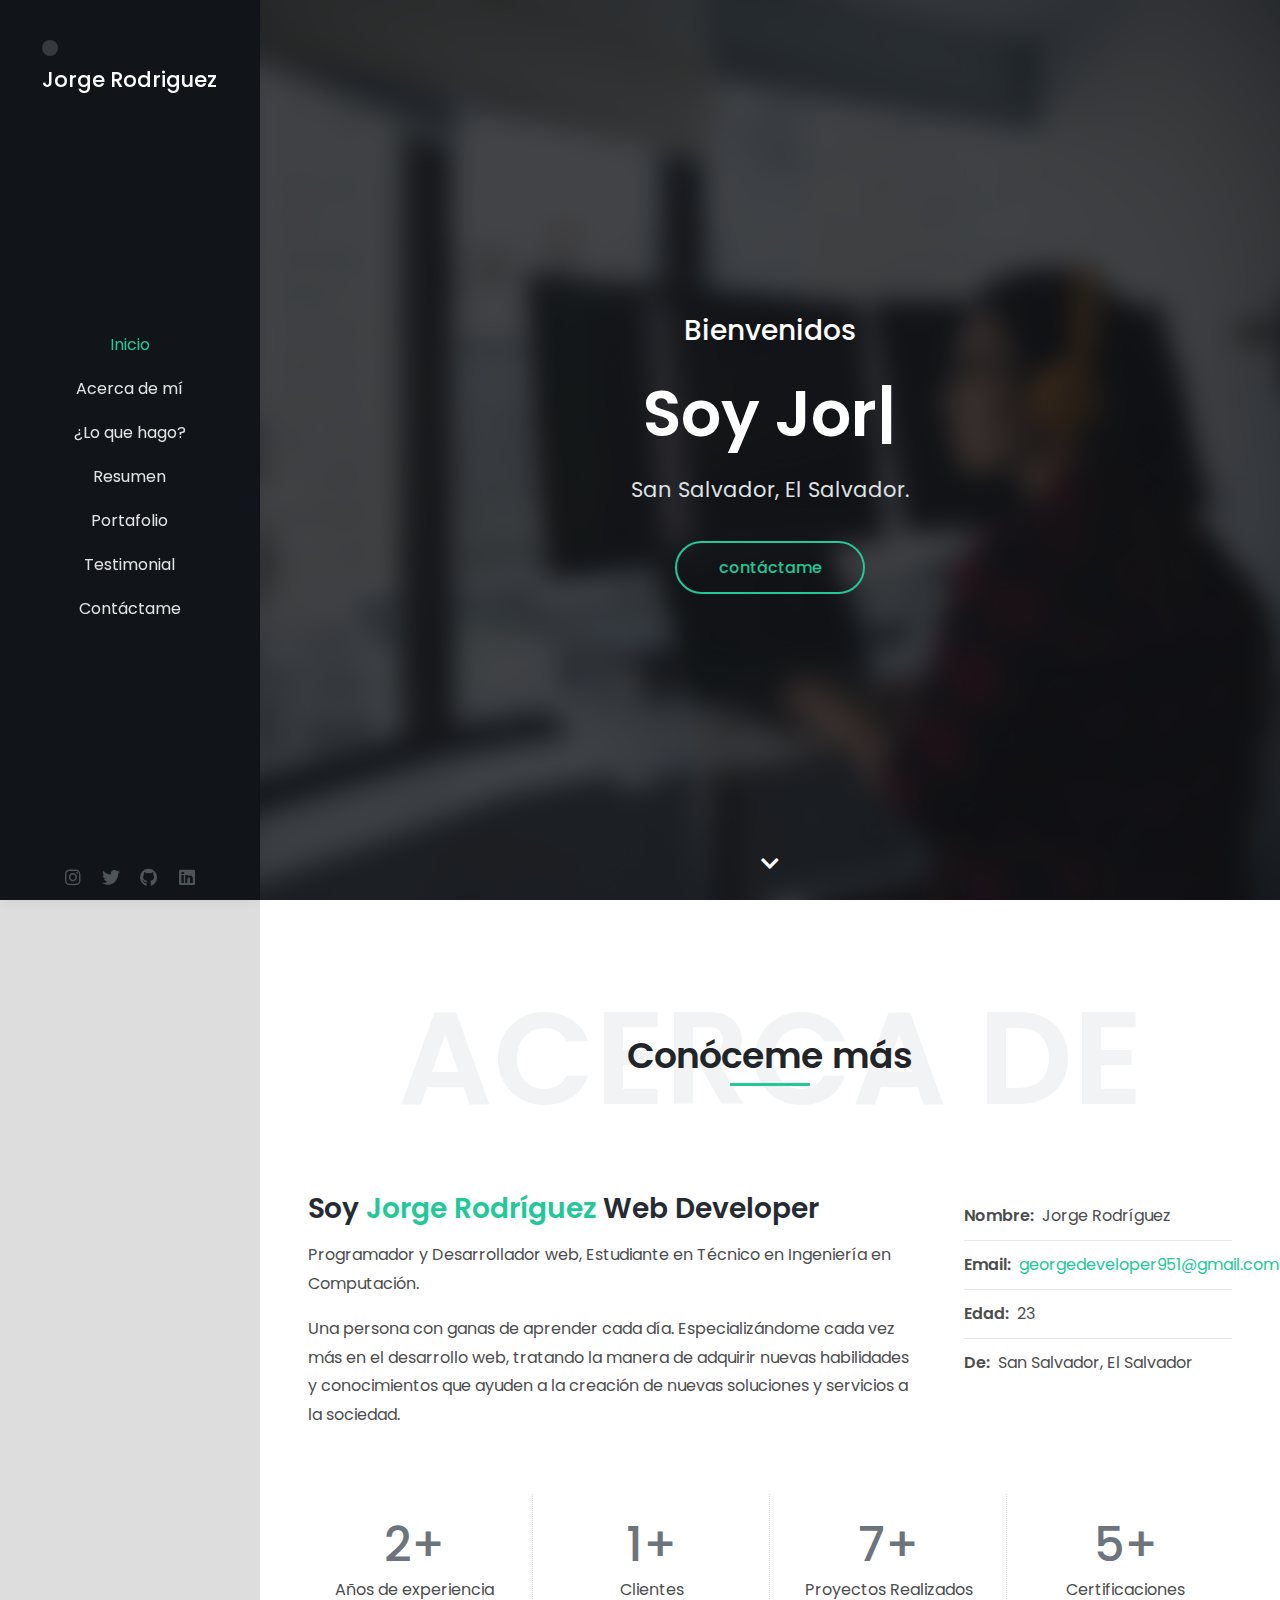
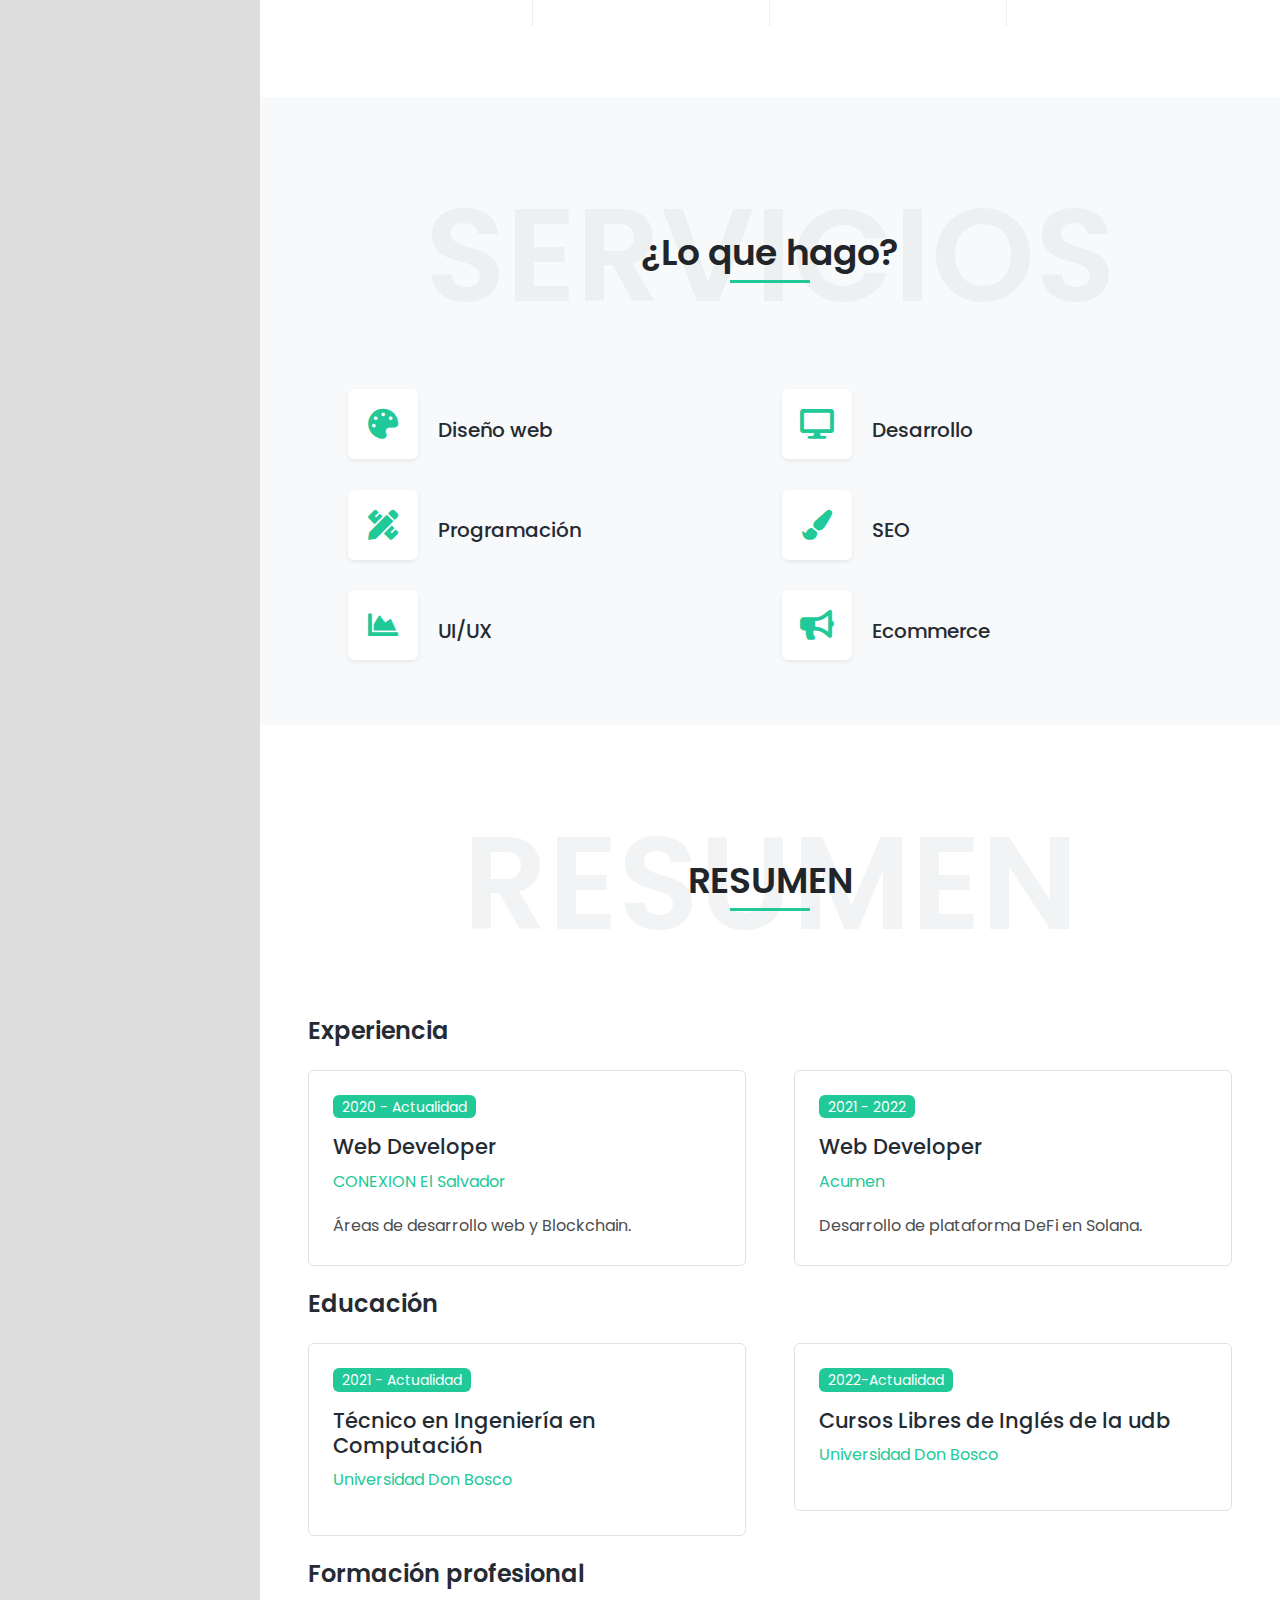
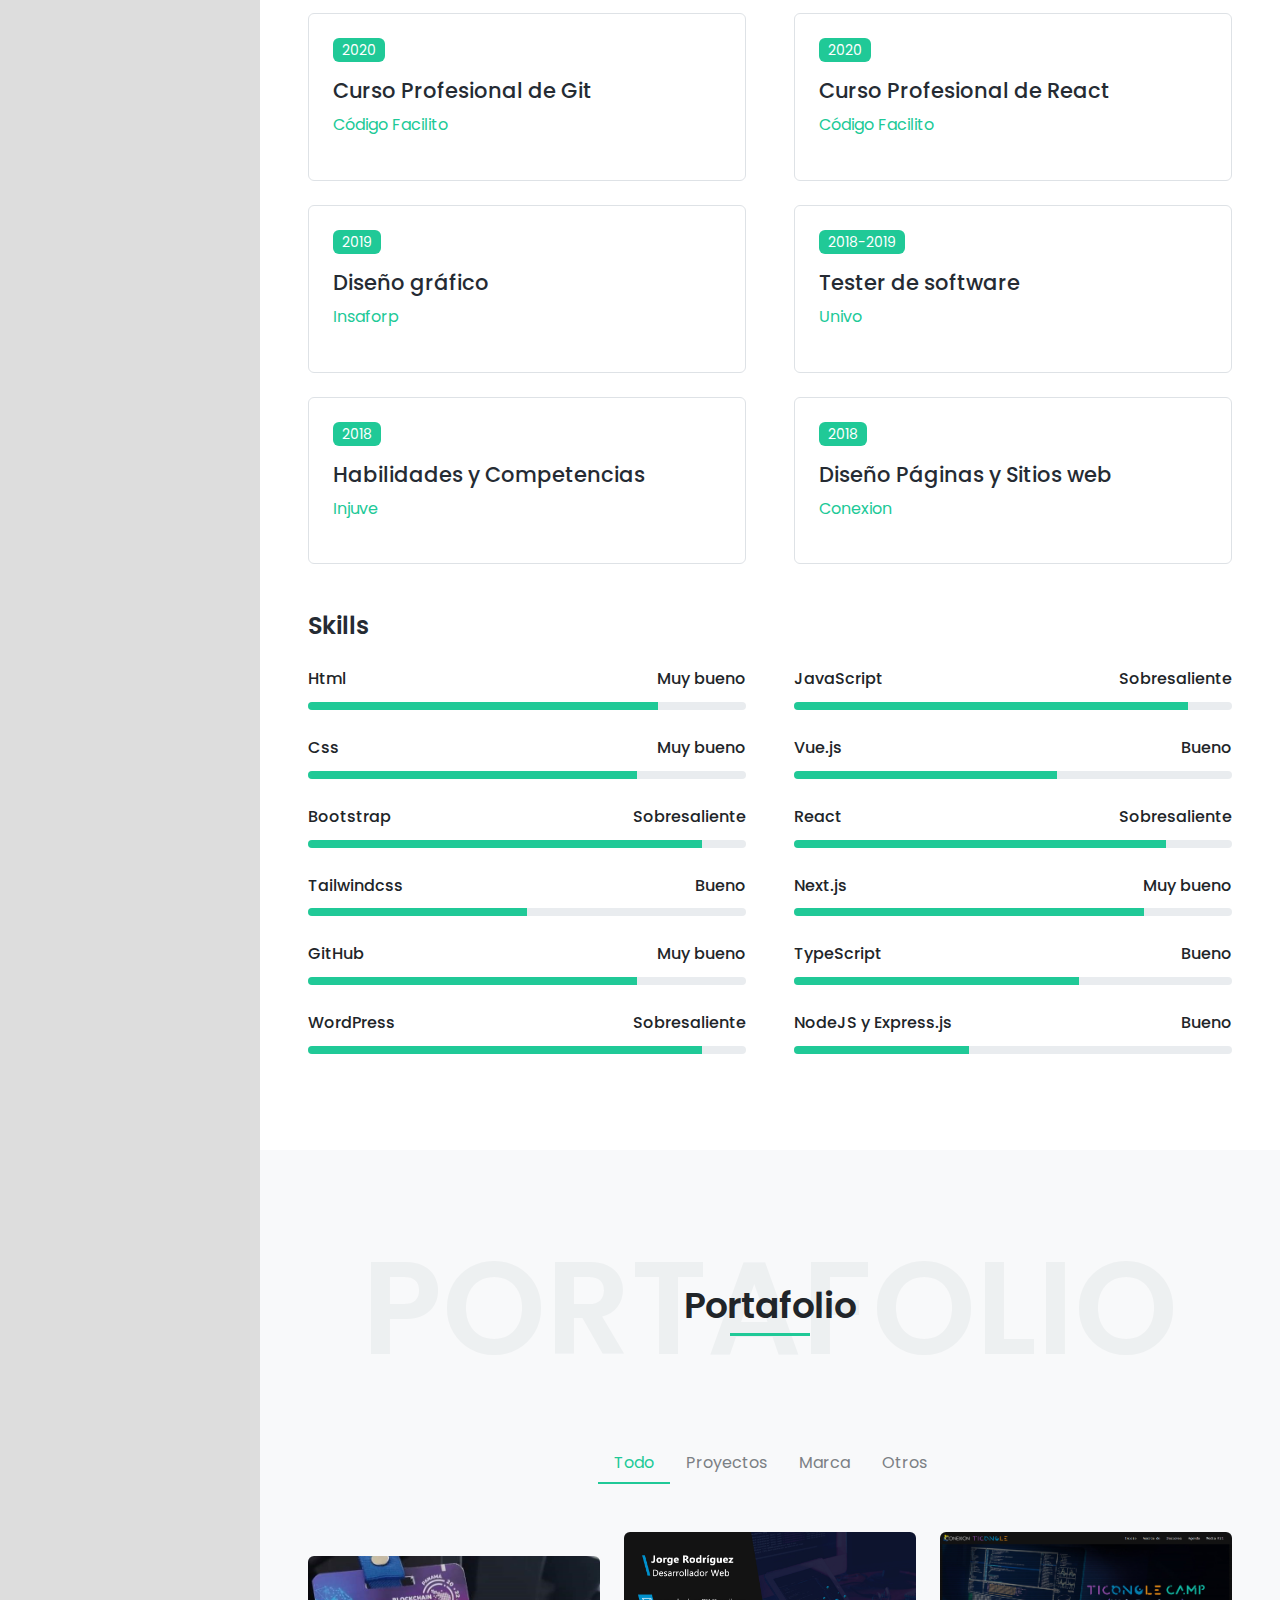
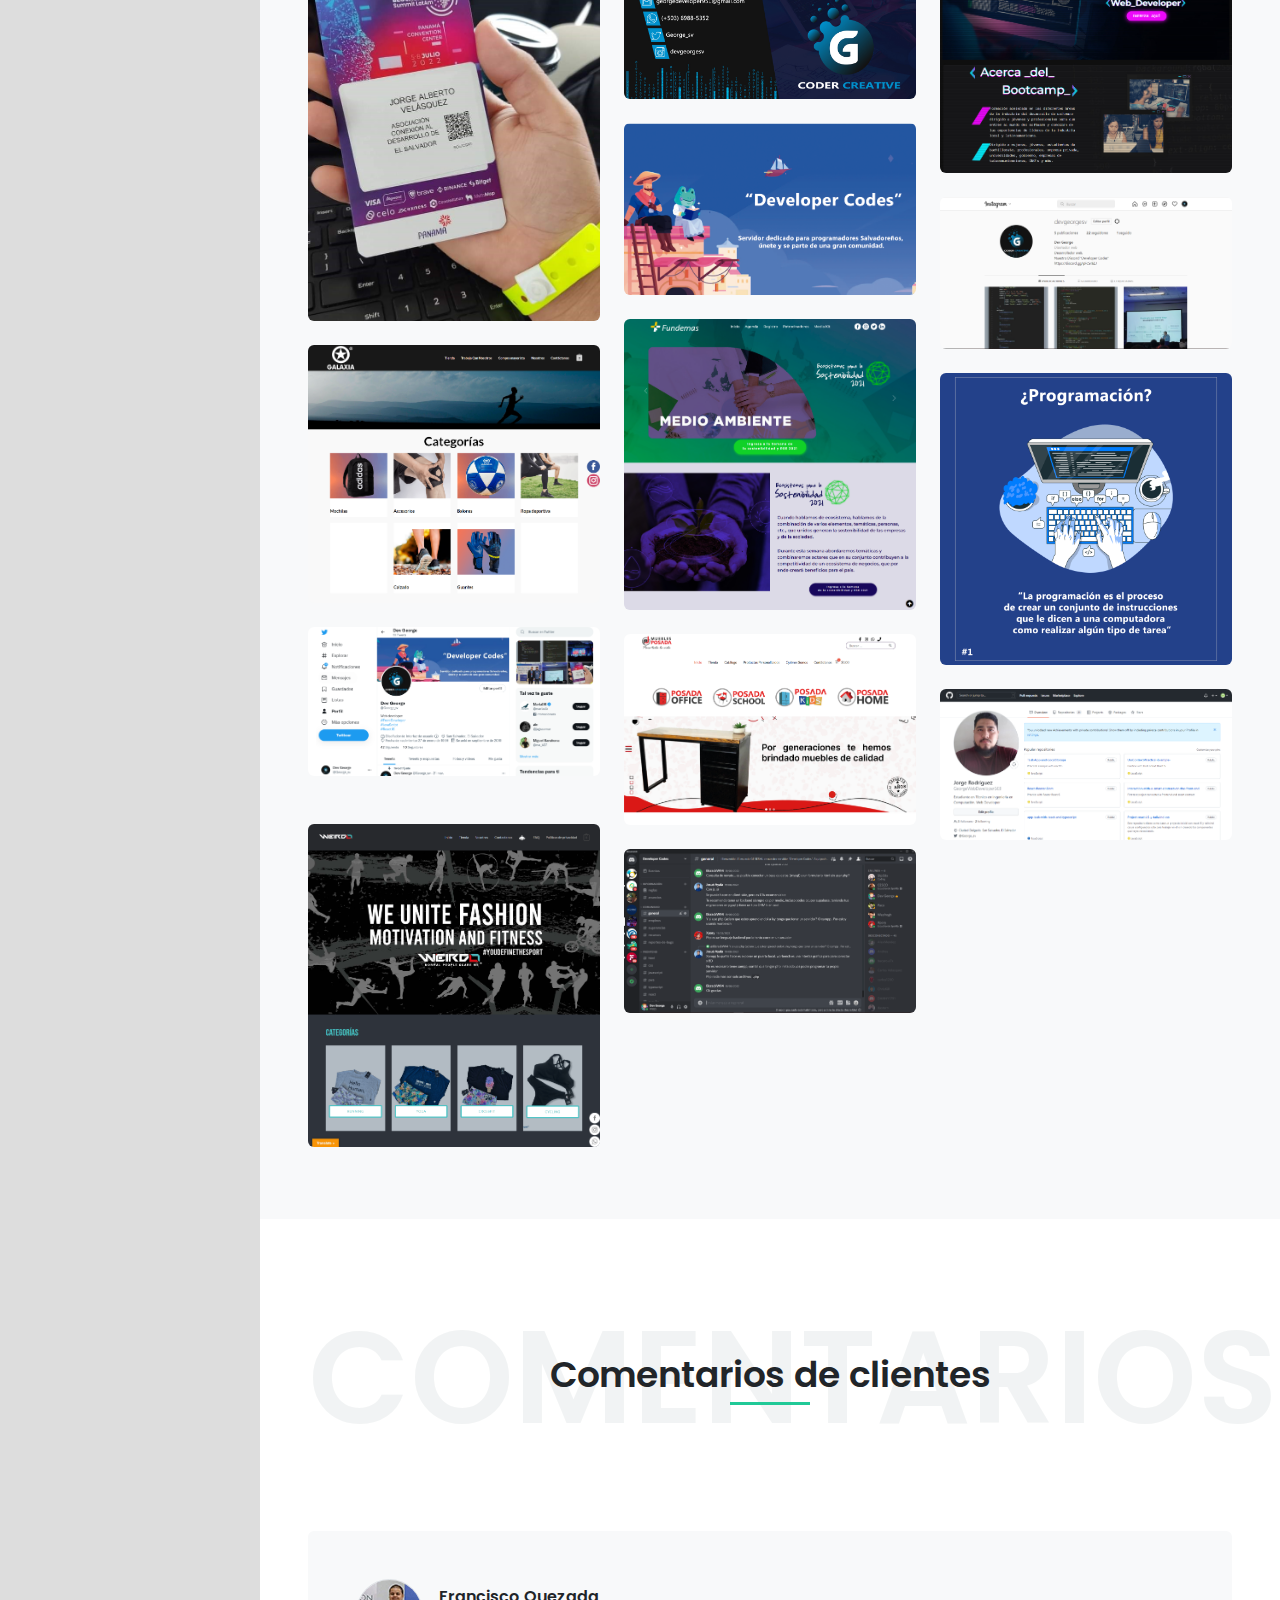
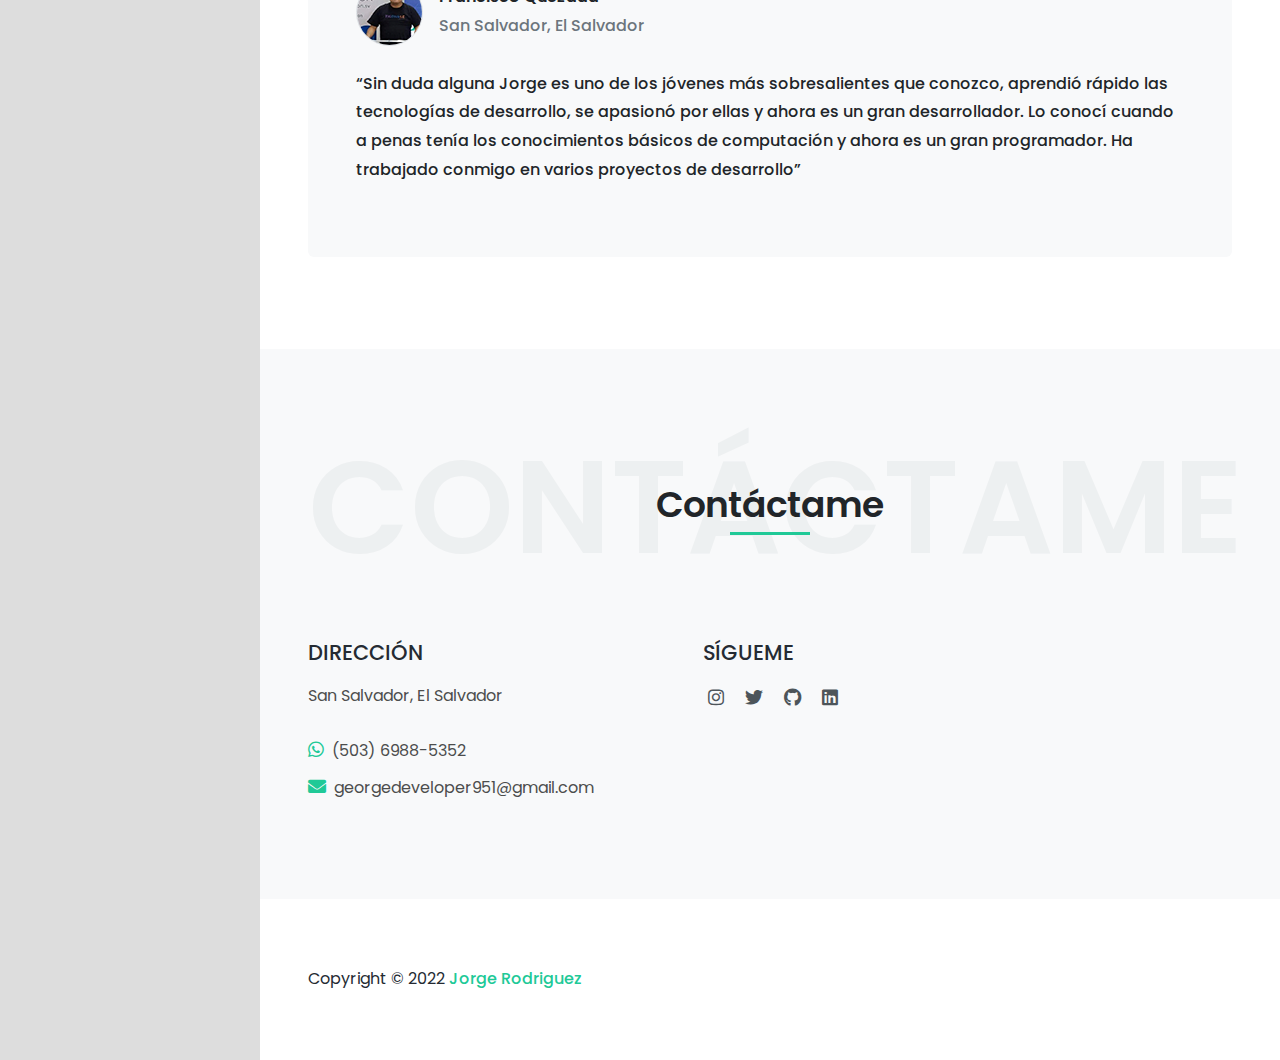
==== commit 7b271bc8: "profile" ====
--- a/index.html
+++ b/index.html
@@ -55,7 +55,7 @@
         <!-- Logo --> 
         <a href="index.html" class="mb-lg-auto mt-lg-4">
 			<span class="bg-dark-2 rounded-pill p-2 mb-lg-1 d-none d-lg-inline-block">
-				<img class="img-fluid rounded-pill d-block" src="images/profile.png" title="I'm Simone" alt="">
+				<img class="img-fluid rounded-pill d-block" src="images/profile.jpg" title="George" alt="">
 			</span>
 			<h1 class="text-5 text-white text-center mb-0 d-lg-block">Jorge Rodriguez</h1>
         </a> 
@@ -75,7 +75,7 @@
         <ul class="social-icons justify-content-center justify-content-md-start">
             
           <li class="social-icons-google">
-            <a data-bs-toggle="tooltip" href="https://www.instagram.com/devgeorgesv/" target="_blank" title="instagram">
+            <a data-bs-toggle="tooltip" href="https://www.instagram.com/georgee.dev/" target="_blank" title="instagram">
                <i class="fab fa-instagram"></i>
              </a>
           </li>
@@ -87,7 +87,7 @@
           </li>
 
         <li class="social-icons-github">
-          <a data-bs-toggle="tooltip" href="https://github.com/GeorgeWebDeveloper503" target="_blank" title="GitHub">
+          <a data-bs-toggle="tooltip" href="https://github.com/Georgee-dev" target="_blank" title="GitHub">
             <i class="fab fa-github"></i>
           </a>
         </li>
@@ -746,7 +746,7 @@
             <ul class="social-icons justify-content-center justify-content-md-start">
             
               <li class="social-icons-google">
-                <a data-bs-toggle="tooltip" href="https://www.instagram.com/devgeorgesv/" target="_blank" title="instagram">
+                <a data-bs-toggle="tooltip" href="https://www.instagram.com/georgee.dev/" target="_blank" title="instagram">
                    <i class="fab fa-instagram"></i>
                  </a>
               </li>
@@ -758,7 +758,7 @@
               </li>
 
             <li class="social-icons-github">
-              <a data-bs-toggle="tooltip" href="https://github.com/GeorgeWebDeveloper503" target="_blank" title="GitHub">
+              <a data-bs-toggle="tooltip" href="https://github.com/Georgee-dev" target="_blank" title="GitHub">
                 <i class="fab fa-github"></i>
               </a>
             </li>
@@ -776,7 +776,7 @@
             <ul class="social-icons justify-content-center justify-content-md-start">
             
               <li class="social-icons-google">
-                <a data-bs-toggle="tooltip" href="https://www.instagram.com/devgeorgesv/" target="_blank" title="instagram">
+                <a data-bs-toggle="tooltip" href="https://www.instagram.com/georgee.dev/" target="_blank" title="instagram">
                    <i class="fab fa-instagram"></i>
                  </a>
               </li>
@@ -788,7 +788,7 @@
               </li>
 
             <li class="social-icons-github">
-              <a data-bs-toggle="tooltip" href="https://github.com/GeorgeWebDeveloper503" target="_blank" title="GitHub">
+              <a data-bs-toggle="tooltip" href="https://github.com/Georgee-dev" target="_blank" title="GitHub">
                 <i class="fab fa-github"></i>
               </a>
             </li>
@@ -834,7 +834,7 @@
     <div class="container px-lg-5">
       <div class="row">
         <div class="col-lg-12 text-center text-lg-start">
-          <p class="mb-3 mb-lg-0">Copyright © 2022 <a href="https://www.instagram.com/devgeorgesv/" target="_blank" class="fw-500">Jorge Rodriguez</a></p>
+          <p class="mb-3 mb-lg-0">Copyright © 2022 <a href="https://www.instagram.com/georgee.dev/" target="_blank" class="fw-500">Jorge Rodriguez</a></p>
         </div>
       </div>
     </div>
